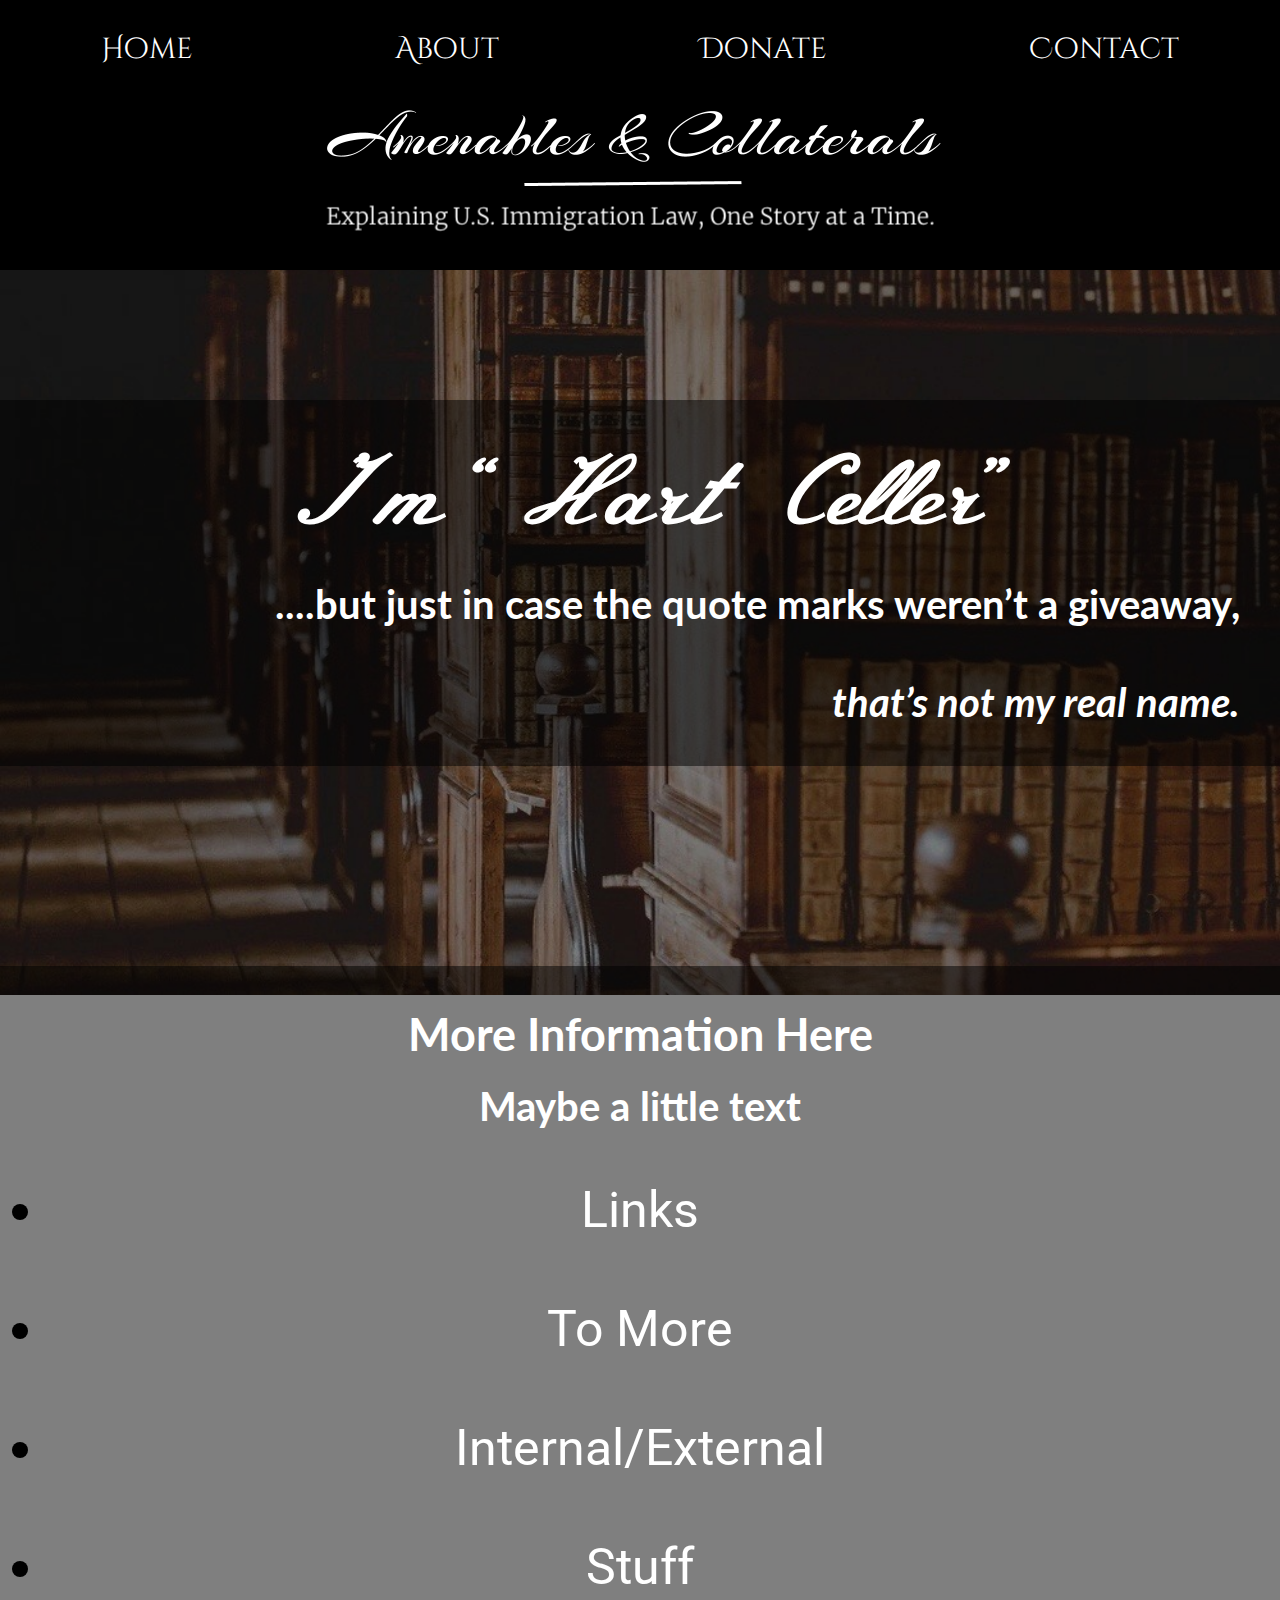
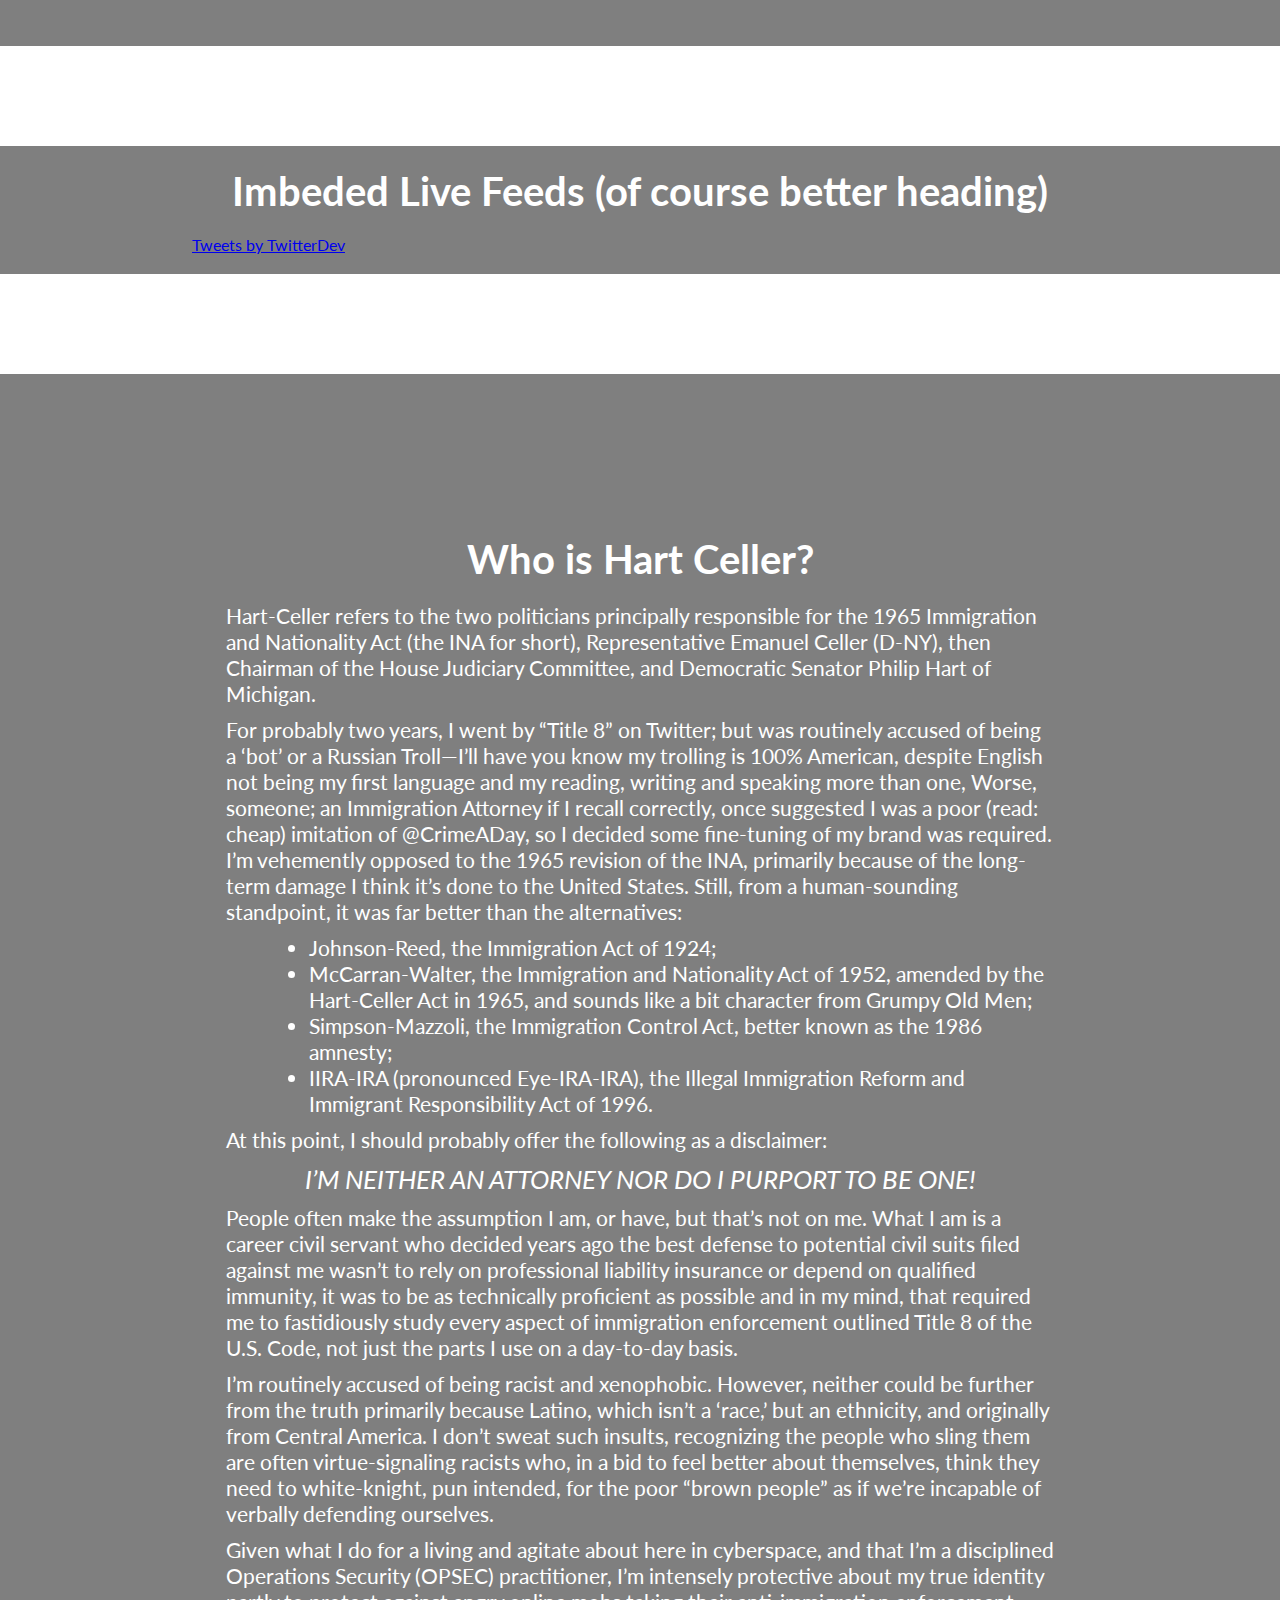
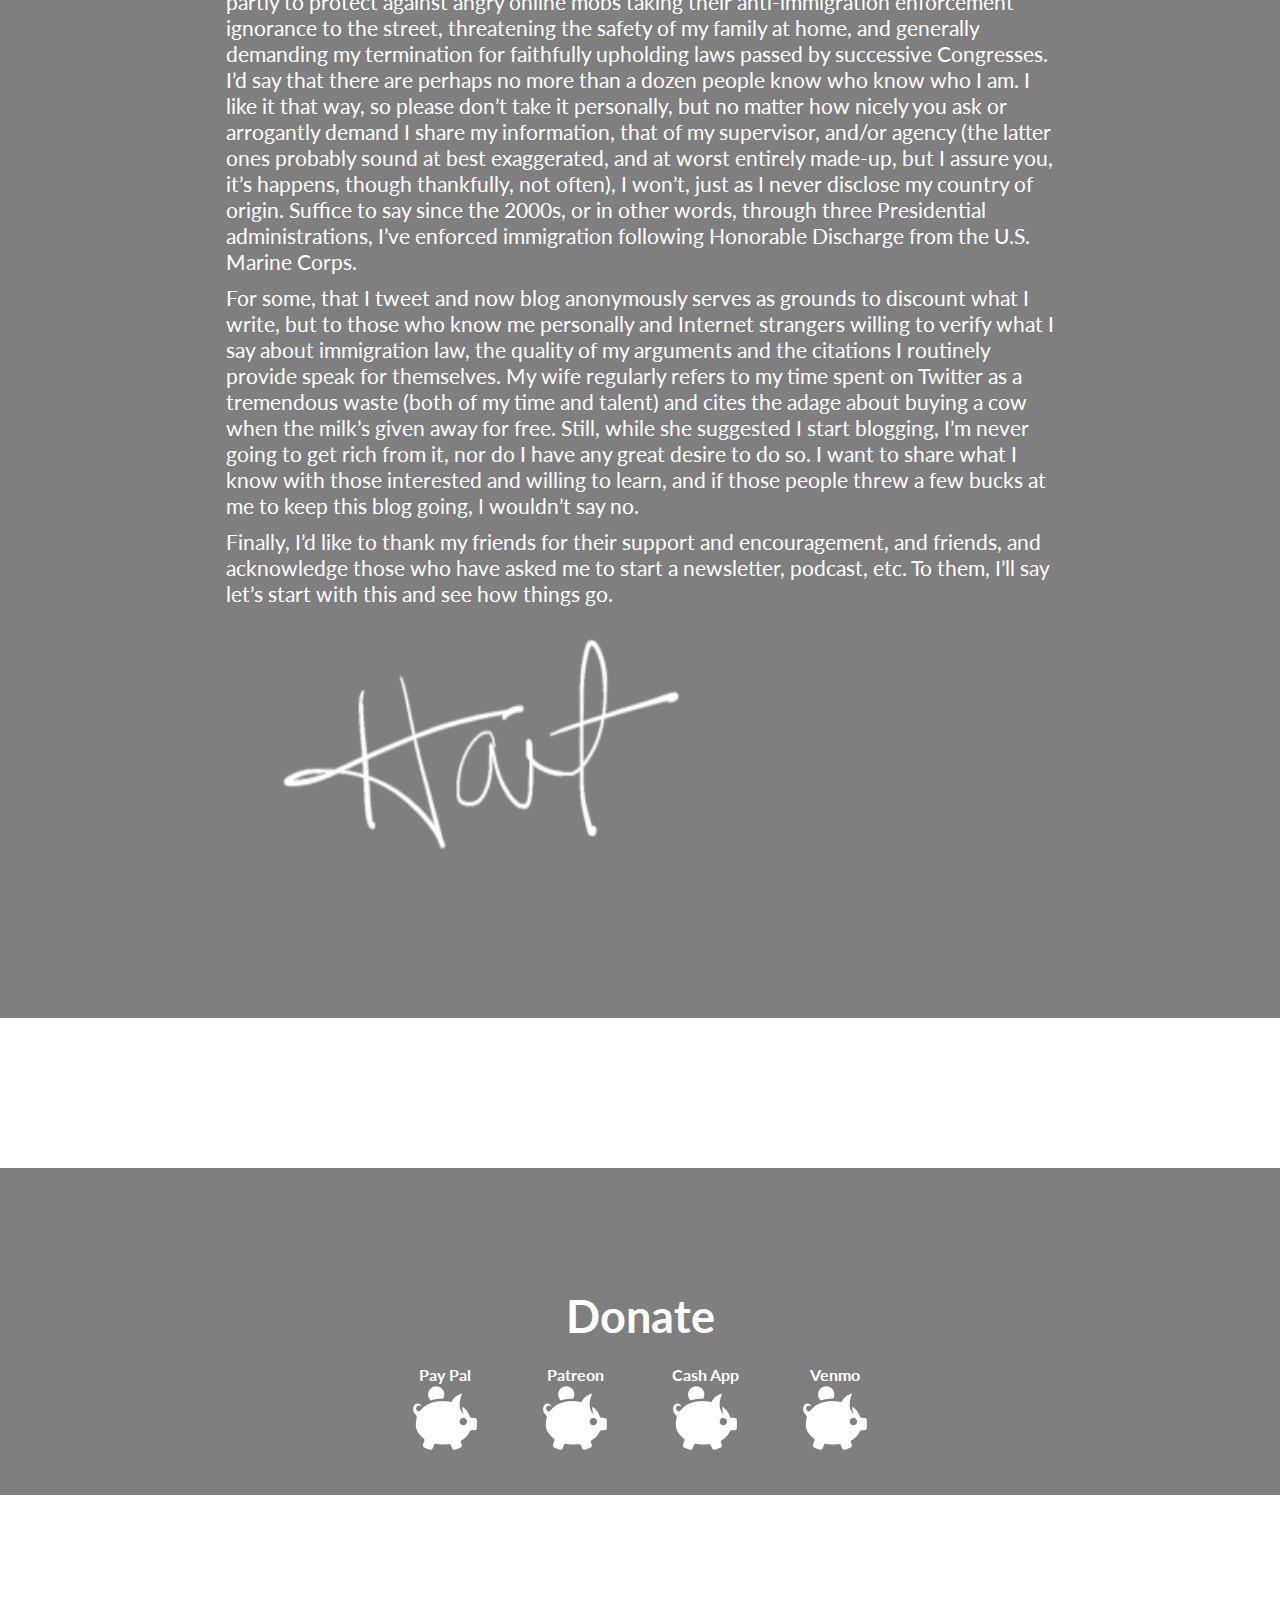
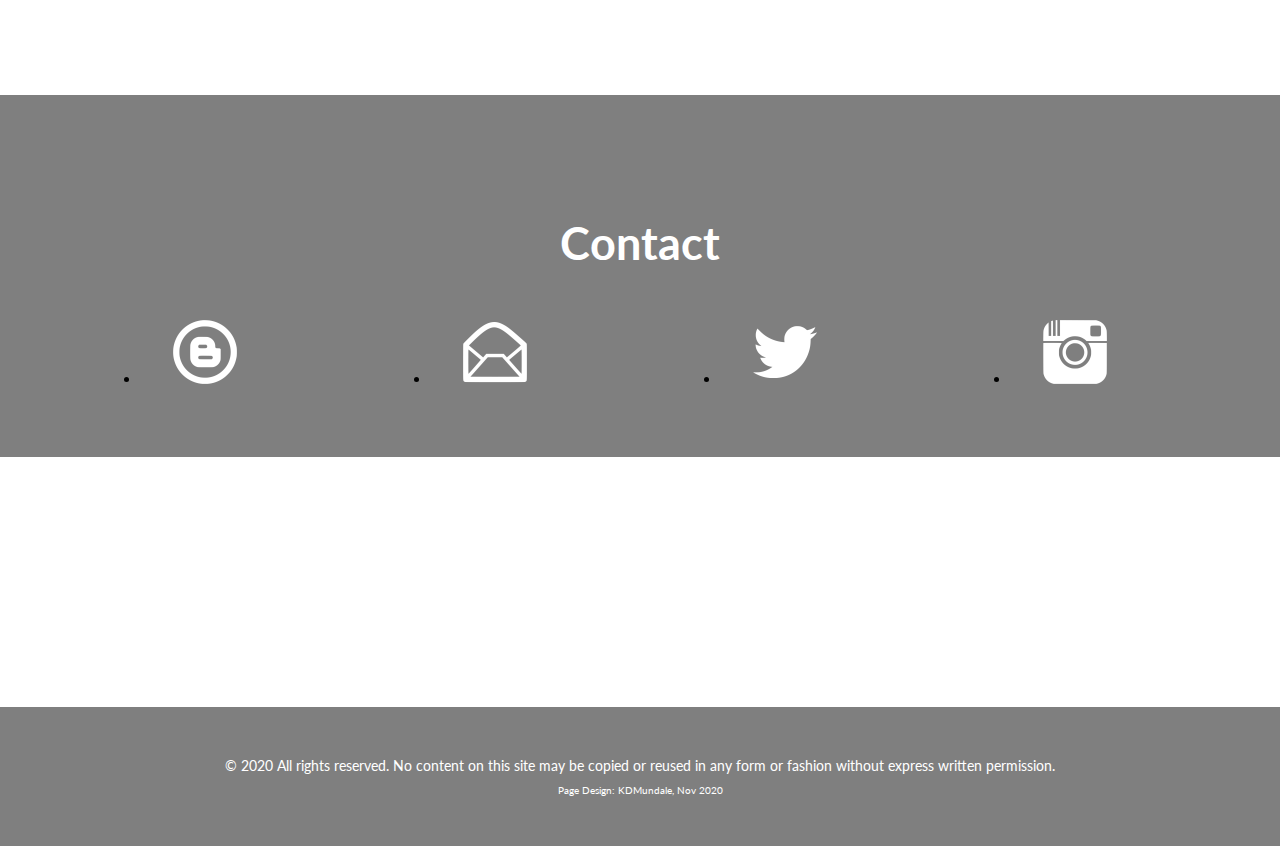
==== index.html @ f4c5e33f "initial commit" ====
<!DOCTYPE html>
<html lang="en" dir="ltr">
  <head>
    <meta charset="UTF-8">
    <meta name="viewport" content="width=device-width, initial-scale=1">
    <link rel="stylesheet" href="css/master.css">
    <link href="https://fonts.googleapis.com/css2?family=Meie+Script&display=swap&family=Cinzel+Decorative&display=swap&family=Cinzel+Decorative&display=swap&family=Lato&family=Roboto:wght@500&display=swap" rel="stylesheet">
    <title>Amenables & Collaterals</title>
  </head>
  <body>
    <header>
      <nav>
        <ul class="nav-links-ul">
          <li><a class="nav-links" href="#logo">Home</a></li>
          <li><a class="nav-links" href="#about">About</a></li>
          <li><a class="nav-links" href="#donate">Donate</a></li>
          <li><a class="nav-links" href="#contact">Contact</a></li>
        </ul>
      </nav>

      <img class="main-logo" id="logo" src="images/png/WhiteLogo.png" alt="">

    </header>

    <main id="home">

    <section  class="main-1">

      <h1 class="heart-h1">I’m “Hart Celler”</h1>
      <h2 class="heart-h2">....but just in case the quote marks weren’t a giveaway,<br><br>
        <span>that’s not my real name.</span></h2>

    </section>

    <section class="main-1">

      <h1>More Information Here</h1>
      <h2>Maybe a little text</h2>

        <ul class="more-links">

          <li class="more-links-li"><a class="more-links-link" href="#">Links</a></li>
          <li class="more-links-li"><a class="more-links-link" href="#">To More</a></li>
          <li class="more-links-li"><a class="more-links-link" href="#">Internal/External</a></li>
          <li class="more-links-li"><a class="more-links-link" href="#">Stuff</a></li>
        </ul>

    </section>

    <section class="feeds">

      <h2>Imbeded Live Feeds (of course better heading)</h2>

        <div class="twitter-container">
          <a class="twitter-timeline" data-height="500" href="https://twitter.com/TwitterDev?ref_src=twsrc%5Etfw">Tweets by TwitterDev</a>
          <script async src="https://platform.twitter.com/widgets.js" charset="utf-8"></script>
        </div>

    </section>

    <section id="about">

    <div class="text-container">
      <h2>Who is Hart Celler?</h2>

      <p>Hart-Celler refers to the two politicians principally responsible for the
      1965 Immigration and Nationality Act (the INA for short), Representative
      Emanuel Celler (D-NY), then Chairman of the House Judiciary Committee, and
      Democratic Senator Philip Hart of Michigan.</p>

      <p>For probably two years, I went by “Title 8” on Twitter; but was routinely
      accused of being a ‘bot’ or a Russian Troll—I’ll have you know my trolling
      is 100% American, despite English not being my first language and my reading,
      writing and speaking more than one, Worse, someone; an Immigration Attorney
      if I recall correctly, once suggested I was a poor (read: cheap) imitation
      of @CrimeADay, so I decided some fine-tuning of my brand was required.
      I’m vehemently opposed to the 1965 revision of the INA, primarily because
      of the long-term damage I think it’s done to the United States. Still,
      from a human-sounding standpoint, it was far better than the alternatives:</p>

      <ul class="in-text-ul">
        <li>Johnson-Reed, the Immigration Act of 1924;</li>
        <li>McCarran-Walter, the Immigration and Nationality Act of 1952, amended
          by the Hart-Celler Act in 1965, and sounds like a bit character from Grumpy Old Men;</li>
        <li>Simpson-Mazzoli, the Immigration Control Act, better known as the 1986 amnesty;</li>
        <li>IIRA-IRA (pronounced Eye-IRA-IRA), the Illegal Immigration Reform
          and Immigrant Responsibility Act of 1996.</li>
      </ul>

      <p>At this point, I should probably offer the following as a disclaimer:</p>

      <p class="oomph">I’m neither an attorney nor do I purport to be one!</p>
      <p>People often make the assumption I am, or have, but that’s not on me.
        What I am is a career civil servant who decided years ago the best defense
        to potential civil suits filed against me wasn’t to rely on professional
        liability insurance or depend on qualified immunity, it was to be as
        technically proficient as possible and in my mind, that required me to
        fastidiously study every aspect of immigration enforcement outlined Title 8
        of the U.S. Code, not just the parts I use on a day-to-day basis.</p>

      <p>I’m routinely accused of being racist and xenophobic. However, neither
        could be further from the truth primarily because Latino, which isn’t a
        ‘race,’ but an ethnicity, and originally from Central America. I don’t
        sweat such insults, recognizing the people who sling them are often
        virtue-signaling racists who, in a bid to feel better about themselves,
        think they need to white-knight, pun intended, for the poor “brown people”
        as if we’re incapable of verbally defending ourselves.</p>

      <p>Given what I do for a living and agitate about here in cyberspace, and
        that I’m a disciplined Operations Security (OPSEC) practitioner, I’m
        intensely protective about my true identity partly to protect against
        angry online mobs taking their anti-immigration enforcement ignorance to
        the street, threatening the safety of my family at home, and generally
        demanding my termination for faithfully upholding laws passed by successive
        Congresses. I’d say that there are perhaps no more than a dozen people
        know who know who I am. I like it that way, so please don’t take it personally,
        but no matter how nicely you ask or arrogantly demand I share my information,
        that of my supervisor, and/or agency (the latter ones probably sound at
        best exaggerated, and at worst entirely made-up, but I assure you, it’s
        happens, though thankfully, not often), I won’t, just as I never disclose
        my country of origin. Suffice to say since the 2000s, or in other words,
        through three Presidential administrations, I’ve enforced immigration
        following Honorable Discharge from the U.S. Marine Corps.</p>

      <p>For some, that I tweet and now blog anonymously serves as grounds to
        discount what I write, but to those who know me personally and Internet
        strangers willing to verify what I say about immigration law, the quality
        of my arguments and the citations I routinely provide speak for themselves.
        My wife regularly refers to my time spent on Twitter as a tremendous waste
        (both of my time and talent) and cites the adage about buying a cow when
        the milk’s given away for free. Still, while she suggested I start blogging,
        I’m never going to get rich from it, nor do I have any great desire to
        do so. I want to share what I know with those interested and willing to
        learn, and if those people threw a few bucks at me to keep this blog going,
        I wouldn’t say no.</p>

      <p>Finally, I’d like to thank my friends for their support and encouragement,
        and friends, and acknowledge those who have asked me to start a newsletter,
        podcast, etc. To them, I’ll say let’s start with this and see how things go.</p>

        <img id="hart-sign" src="images/png/Hart-transparent-300x156.png" alt="">
      </div>
    </section>

    <section id="donate" class="main-1">

      <h1 class="extra-margin">Donate</h1>

      <table>
        <tbody>
          <tr>
            <th>Pay Pal</th>
            <th>Patreon</th>
            <th>Cash App</th>
            <th>Venmo</th>
          </tr>
          <tr>
            <td><a href="#"><img class="contact-link" src="images/png/moneybox-128.png" alt=""></a></td>
            <td><a href="#"><img class="contact-link" src="images/png/moneybox-128.png" alt=""></a></td>
            <td><a href="#"><img class="contact-link" src="images/png/moneybox-128.png" alt=""></a></td>
            <td><a href="#"><img class="contact-link" src="images/png/moneybox-128.png" alt=""></a></td>
          </tr>
        </tbody>
      </table>

    </section>

    <section id="contact" class="main-1">

      <h1 class="extra-margin">Contact</h1>



      <ul class="contact-links">
        <li class="contact-li"><a href="#"><img class="contact-link" src="images/png/blogger-5-128.png" alt=""></a></li>
        <li class="contact-li"><a href="#"><img class="contact-link" src="images/png/email-128.png" alt=""></a></li>
        <li class="contact-li"><a href="#"><img class="contact-link" src="images/png/twitter-128.png" alt=""></a></li>
        <li class="contact-li"><a href="#"><img class="contact-link" src="images/png/instagram-128.png" alt=""></a></li>
      </ul>

    </section>

    </main>

    <footer>


      <p class="footer-1">© 2020 All rights reserved. No content on this site may be copied or
        reused in any form or fashion without express written permission.</p>
      <p class="footer-2">Page Design: KDMundale, Nov 2020</p>



    </footer>

  </body>
</html>
---- css/master.css ----
html {
  box-sizing: border-box;
}


*, *::before, *::after {
  box-sizing: inherit;
  margin: 0;
  padding: 0;
}

body {
  background-image: url("../images/bookshelf.JPG");
  font-family: 'Lato';
  height: 1000px;

  /* Create the parallax scrolling effect */
  background-attachment: fixed;
  background-position: center;
  background-repeat: no-repeat;
  background-size: cover;
}

header {
  height: 270px;
  display: flex;
  flex-direction: column;
  align-items: center;
  justify-content: center;
  background-color: black;
}

#logo{
  width:100%;
  object-fit: scale-down;
  padding-top: 80px;
}

nav{
  display: block;
  width:100vw;
  position: fixed;
  top: 10px;
  left:0px;
  height:70px;
  z-index: 1;
  background-color: black;
}

.nav-links-ul{
  margin-top: 20px;
  list-style-type: none;
  display: flex;
  flex-direction: row;
  align-items: center;
  justify-content: space-around;
}

.nav-links {
  font-family: 'Cinzel Decorative';
  font-size: calc(10px + 25 * ((100vw - 300px)/1300));
  color: white;
  text-decoration: none;
  padding: 15px;
}

.nav-links:hover {
  box-shadow: 0px 0px 7px 3px  #cccc;
}

main {
  display: flex;
  flex-direction: column;
  width: 100%;
  padding-top: 20px;
  margin: 10px auto;
}

.heart-h1 {
  font-size: calc(30px + 85 * ((100vw - 300px)/1300));
  font-family: 'Meie Script';
  margin: 20px auto;
}

h1 {
  font-family: 'Lato';
  font-size: calc(15px + 40 * ((100vw - 300px)/1300));
  text-align: center;
  margin: 20px;
  color: white;
}

.heart-h2 {
  font-family: 'Lato';
  font-size: calc(10px + 40 * ((100vw - 300px)/1300));
  text-align: right;
}

h2 {
  font-family: 'Lato';
  font-size: calc(10px + 40 * ((100vw - 300px)/1300));
  text-align: center;
  margin: 20px;
  color: white;
}

.more-links {
  display: flex;
  font-size: calc(20px + 40 * ((100vw - 300px)/1300));
  flex-direction: column;
  font-family: 'Roboto';
  text-align: center;
}

.more-links-li {
  margin: 30px;
}

.more-links-link {
  padding: 15px;
  margin: 10px;
  color: white;
  text-decoration: none;
}

.main-1 {
  background-color: rgba(0, 0, 0, 0.5);
  width: 100%;
  margin: 100px auto;
  padding: 20px;
}

span {
  font-style: italic;
}

.more-links-link:hover {
  background-color: rgba(0, 0, 0, 0.5);
  box-shadow: 0px 0px 7px 3px  #cccc;
}

.feeds {
  background-color: rgba(0, 0, 0, 0.5);
}

.twitter-container {
  width: 70%;
  margin: 20px auto;
}

p {
  margin: 10px 0 10px 0;
  font-family: 'Lato';
  font-size: calc(10px + 15 * ((100vw - 300px)/1300));
  color: white;
}

.oomph {
  margin: 10px 0 10px 0;
  font-family: 'Lato';
  font-size: calc(15px + 15 * ((100vw - 300px)/1300));
  color: white;
  font-style: italic;
  text-transform: uppercase;
  text-align: center;
}

#about {
  width: 100%;
  margin: 100px 0 50px 0;
  background-color: rgba(0, 0, 0, 0.5);
  padding: 20px 20px 20px 20px;
}

.text-container {
  width: 70%;
  padding: 20px;
  margin: 100px auto;
}

.in-text-ul {
  font-size: calc(10px + 15 * ((100vw - 300px)/1300));
  margin-left: 10%;
  text-align: left;
  font-family: 'Lato';
  display: flex;
  flex-direction: column;
  align-items: flex-start;
  list-style-type: disc;
  color: white;
}

#hart-sign {
  width:60%;
}

table{
  text-align: center;
  color: white;
  margin: 20px auto;
}

.contact-links {
  margin: 40px;
  display: flex;
  flex-direction: row;
  flex-wrap: wrap;
  align-items: center;
  justify-content: space-around;
}

.contact-li {
  text-align: center;
  margin: 10px;
}

.contact-link {
  width: 50%;
}

.contact-li:hover {
  background-color: rgba(150, 150, 150, .9);
  color: black;
}

.extra-margin {
  margin-top: 100px;
}

.footer-1 {
  color: white;
  text-align: center;
  font-size: 14px;
}

footer {
  background-color: rgba(0, 0, 0, 0.5);
  padding: 40px;
  margin-top: 150px;
}

.footer-2 {
  color: white;
  text-align: center;
  font-size: 10px;
}
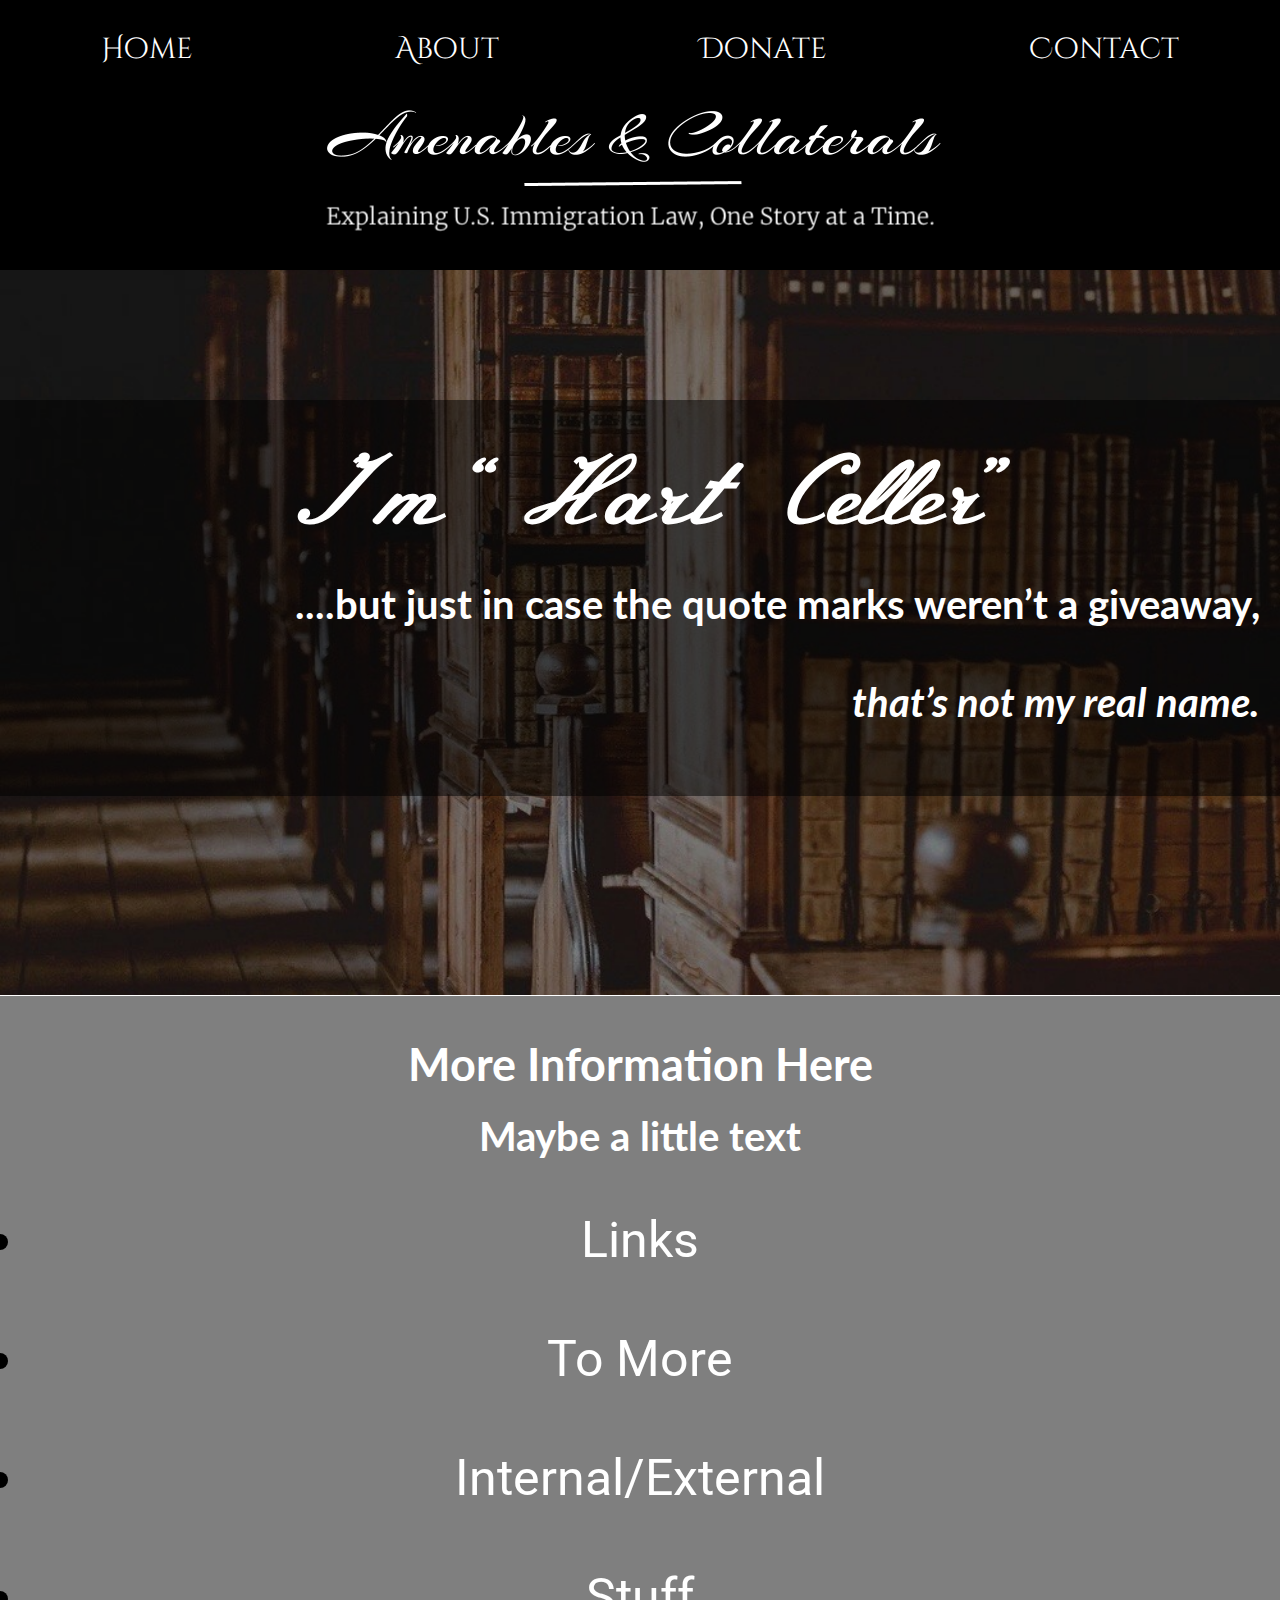
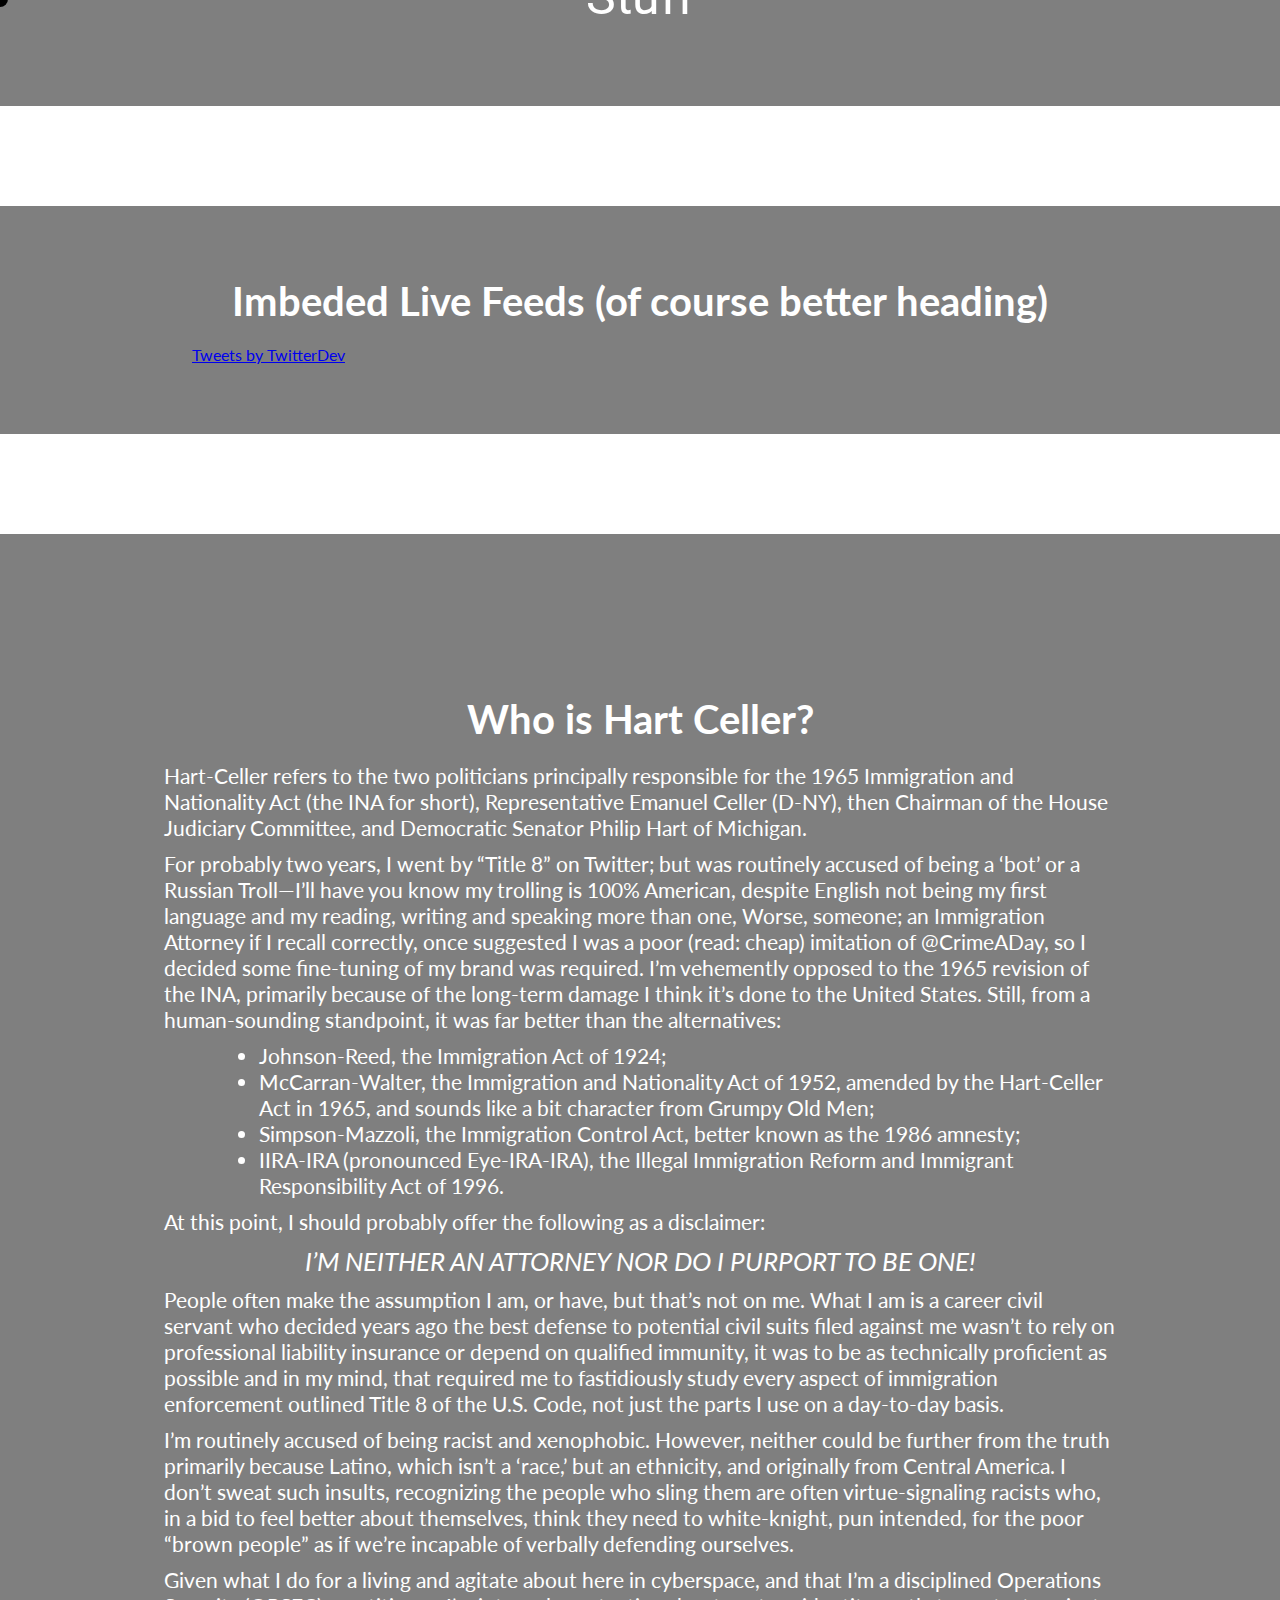
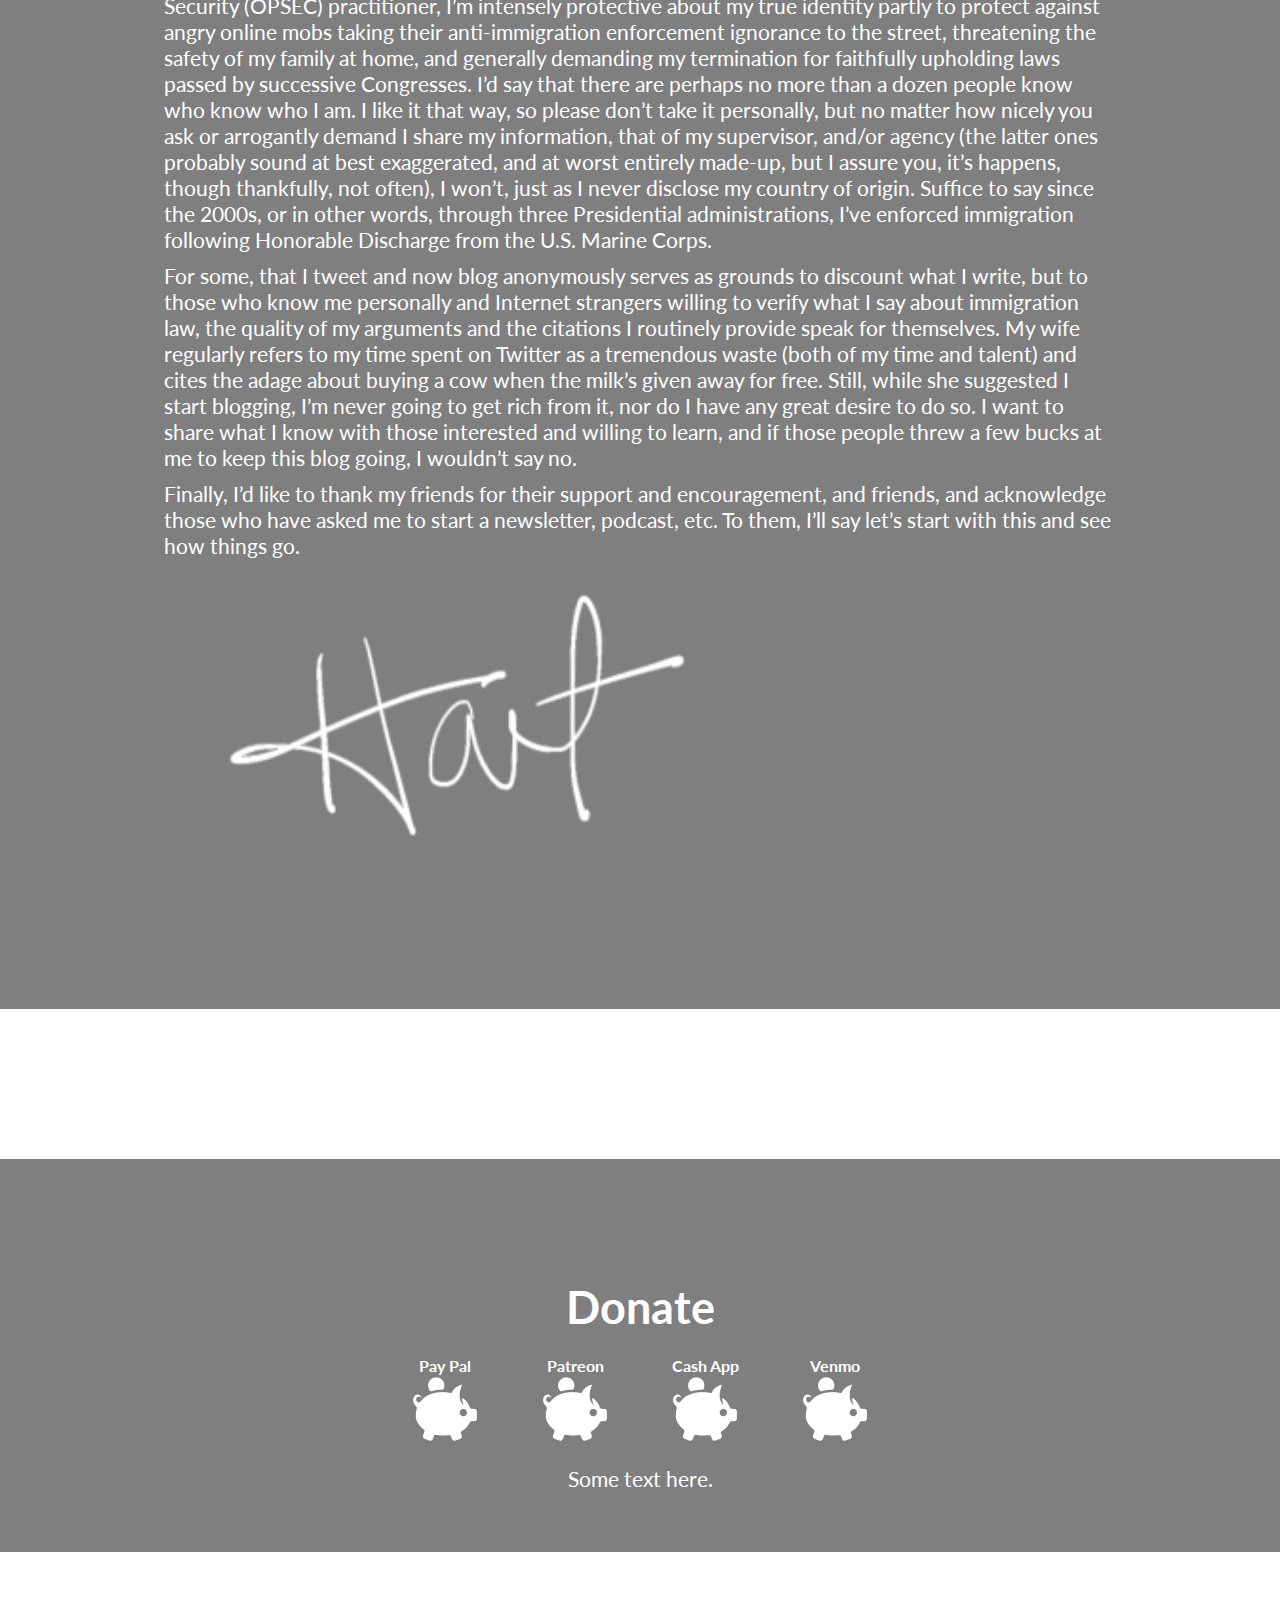
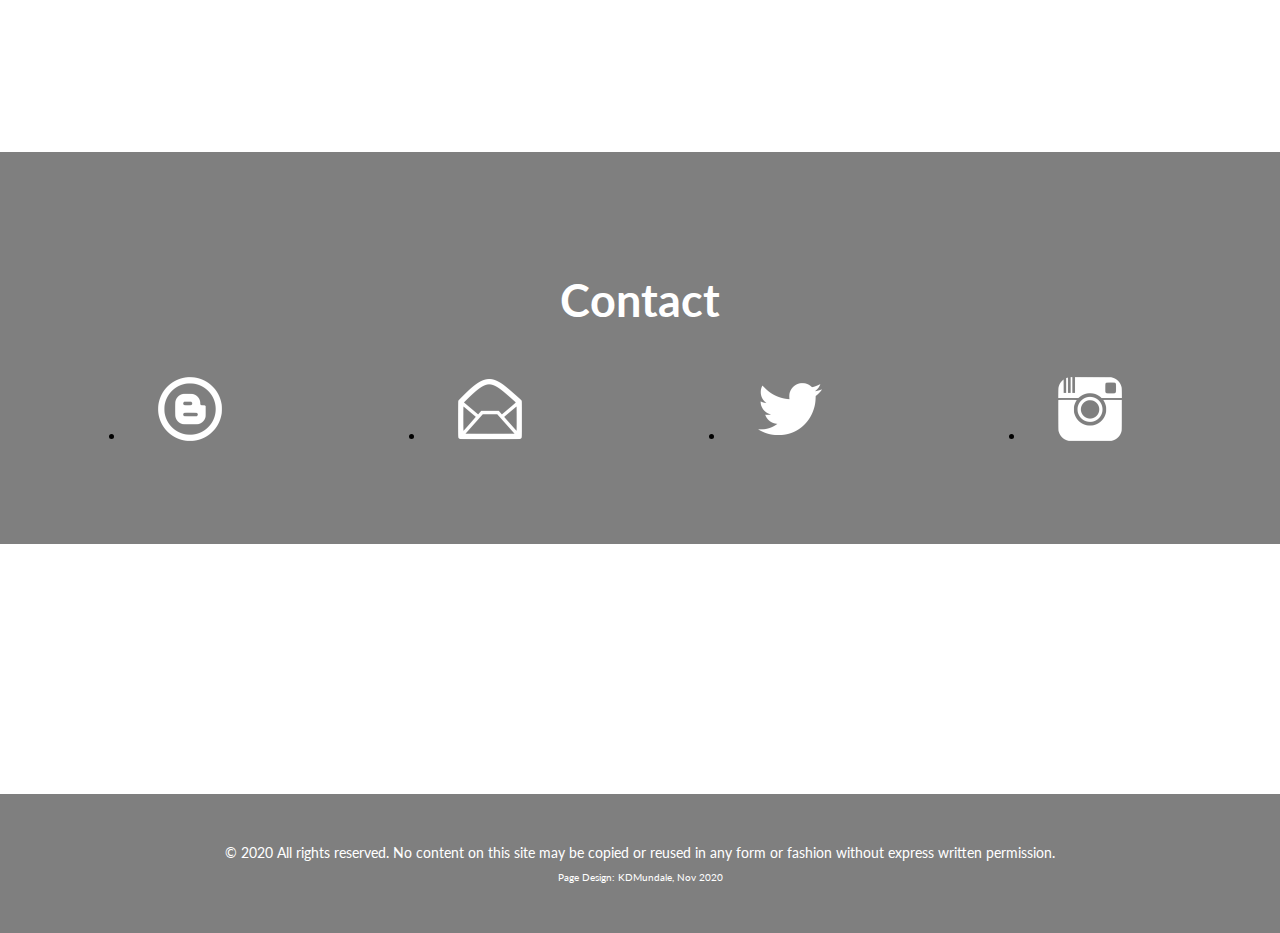
==== commit 7ef30f26: "slight css changes" ====
--- a/index.html
+++ b/index.html
@@ -162,6 +162,7 @@
           </tr>
         </tbody>
       </table>
+      <p>Some text here.</p>
 
     </section>
 
--- a/css/master.css
+++ b/css/master.css
@@ -127,7 +127,7 @@
   background-color: rgba(0, 0, 0, 0.5);
   width: 100%;
   margin: 100px auto;
-  padding: 20px;
+  padding: 20px 0px 50px 0px;
 }
 
 span {
@@ -140,6 +140,7 @@
 }
 
 .feeds {
+  padding: 50px 0 50px 0;
   background-color: rgba(0, 0, 0, 0.5);
 }
 
@@ -173,7 +174,7 @@
 }
 
 .text-container {
-  width: 70%;
+  width: 80%;
   padding: 20px;
   margin: 100px auto;
 }
@@ -200,6 +201,10 @@
   margin: 20px auto;
 }
 
+#donate {
+  text-align: center;
+}
+
 .contact-links {
   margin: 40px;
   display: flex;
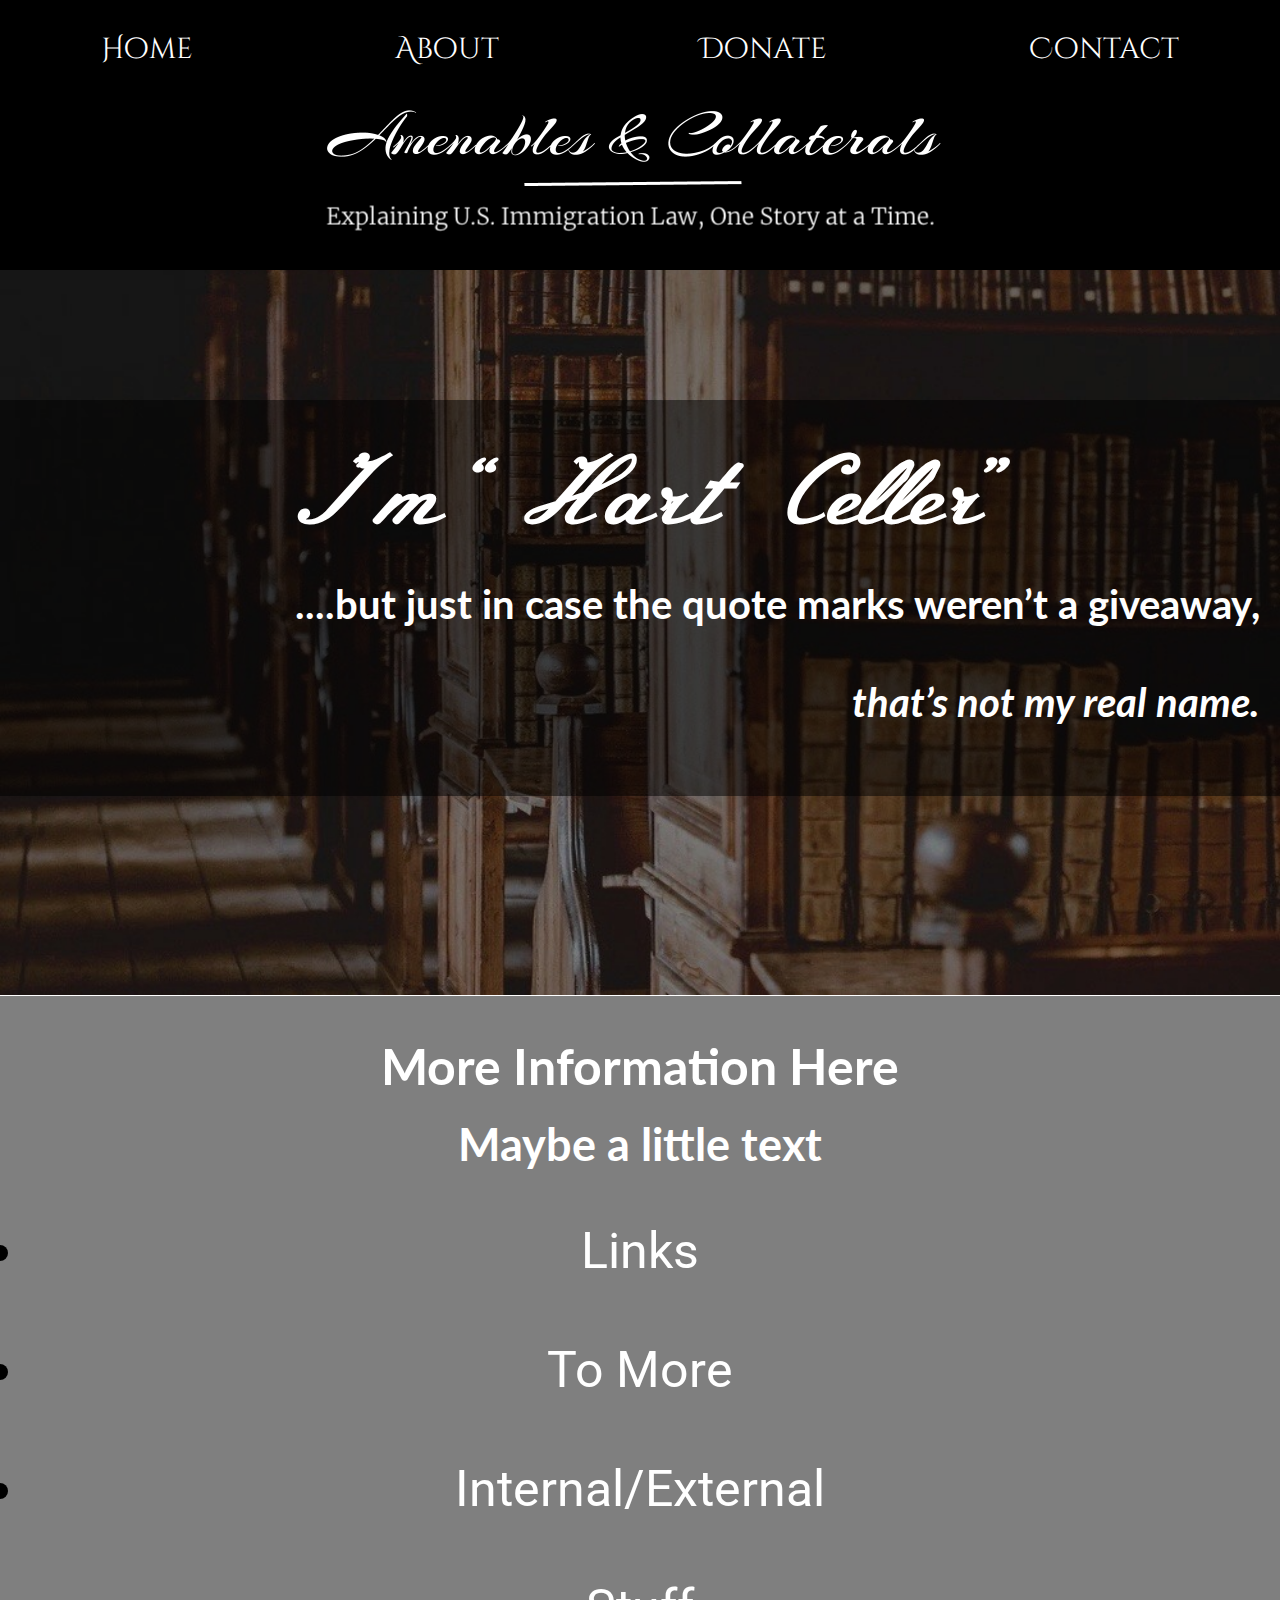
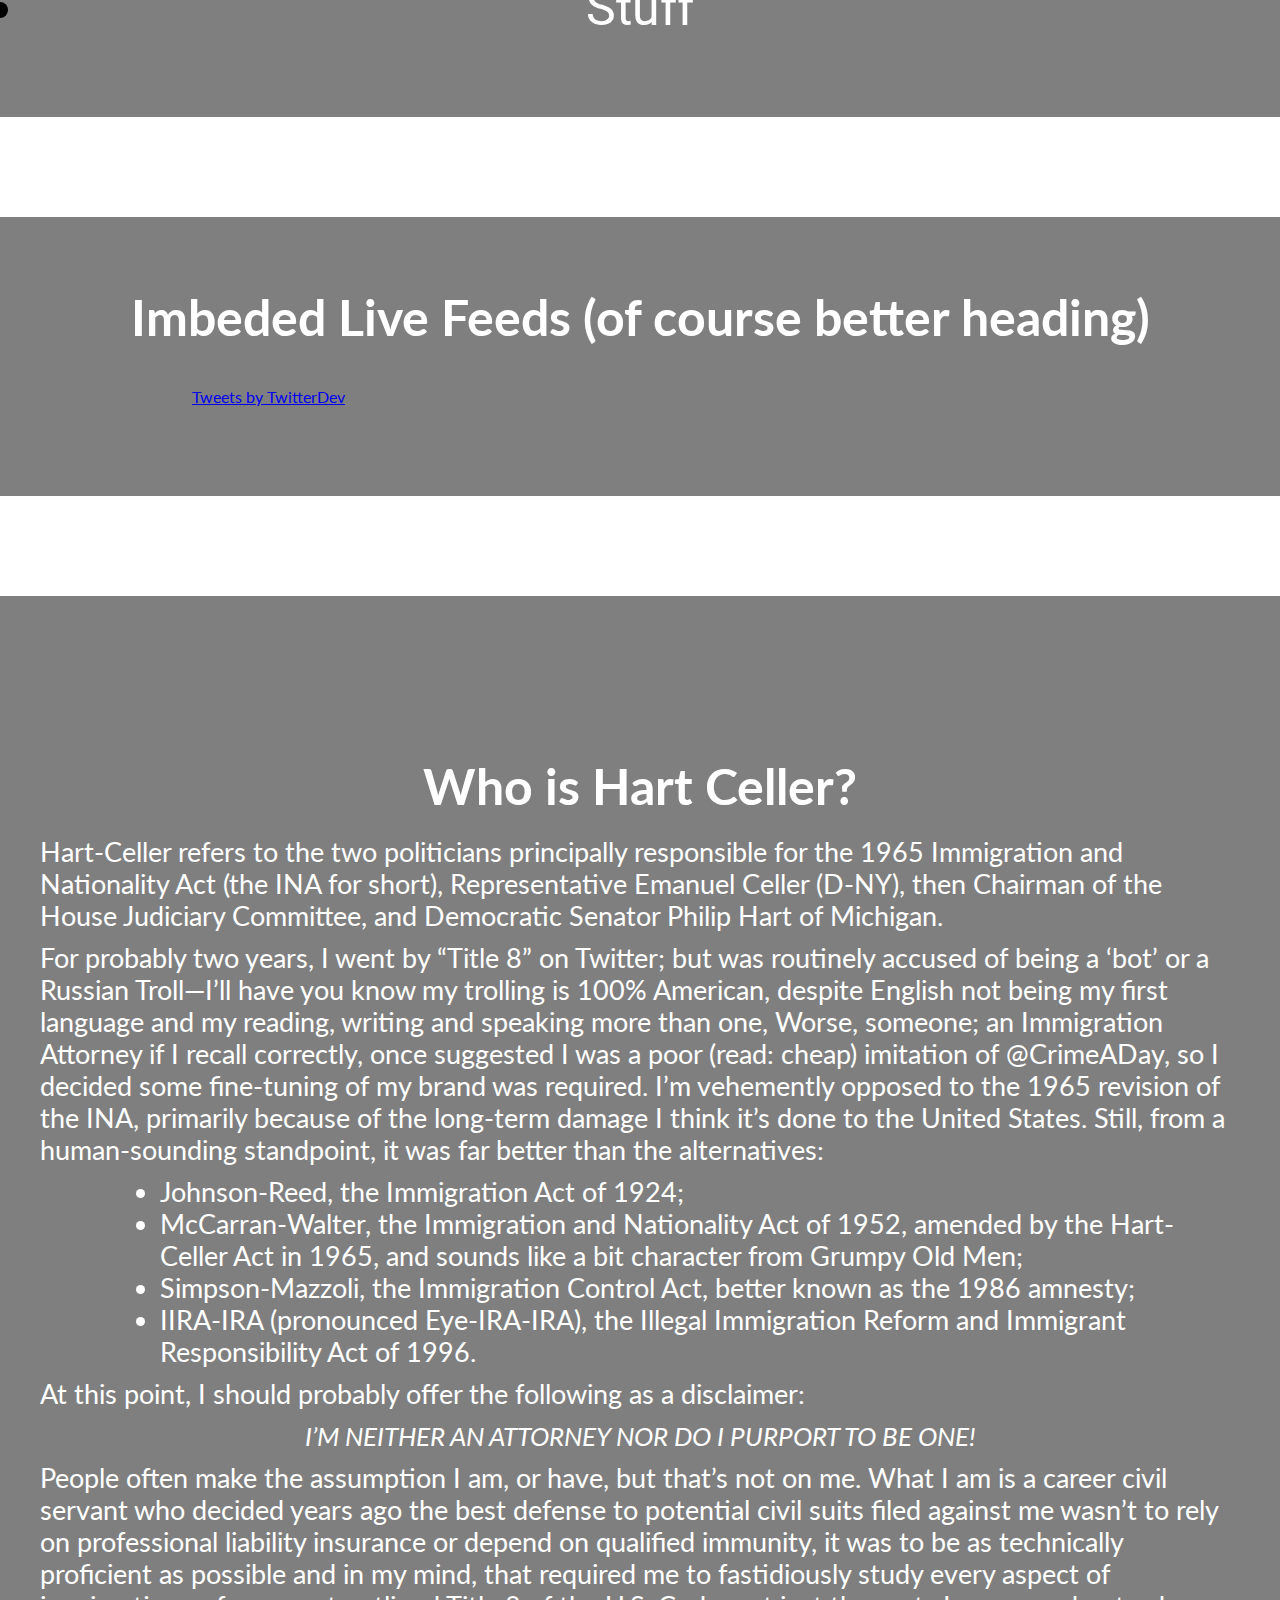
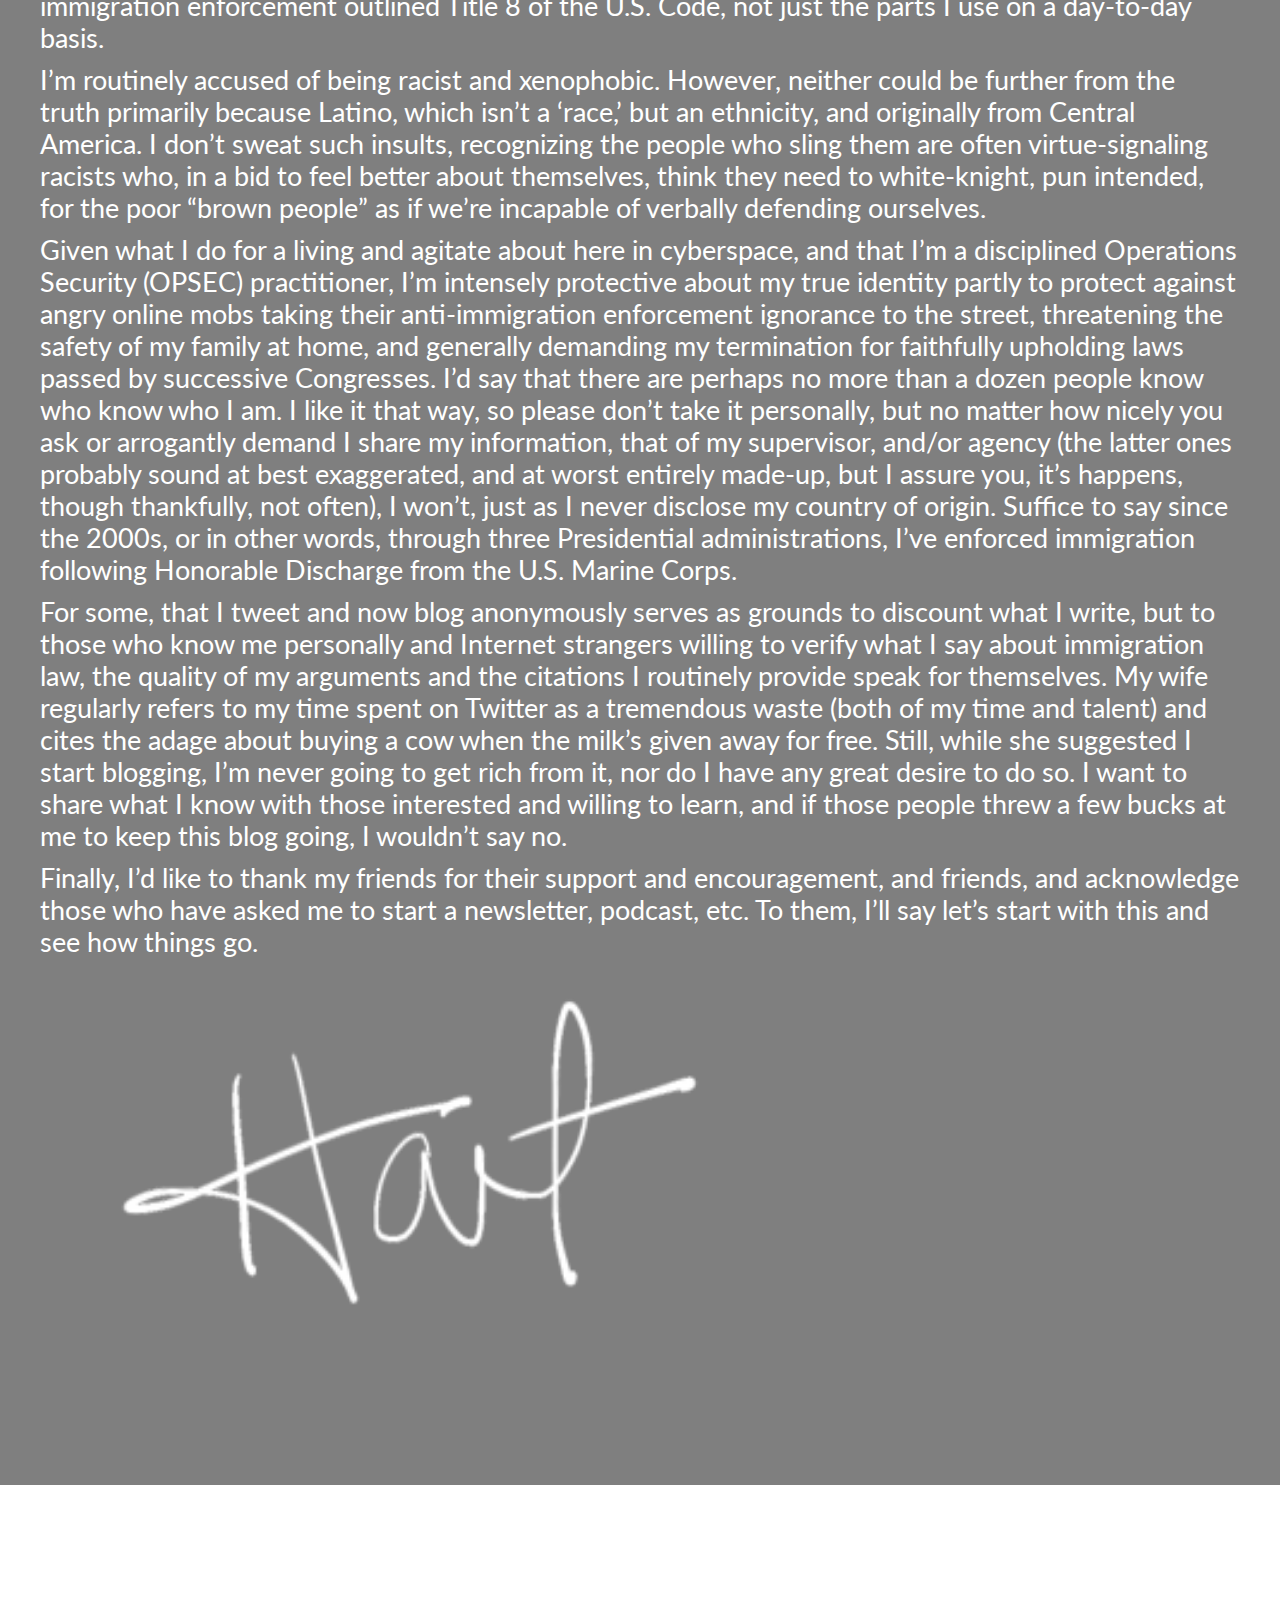
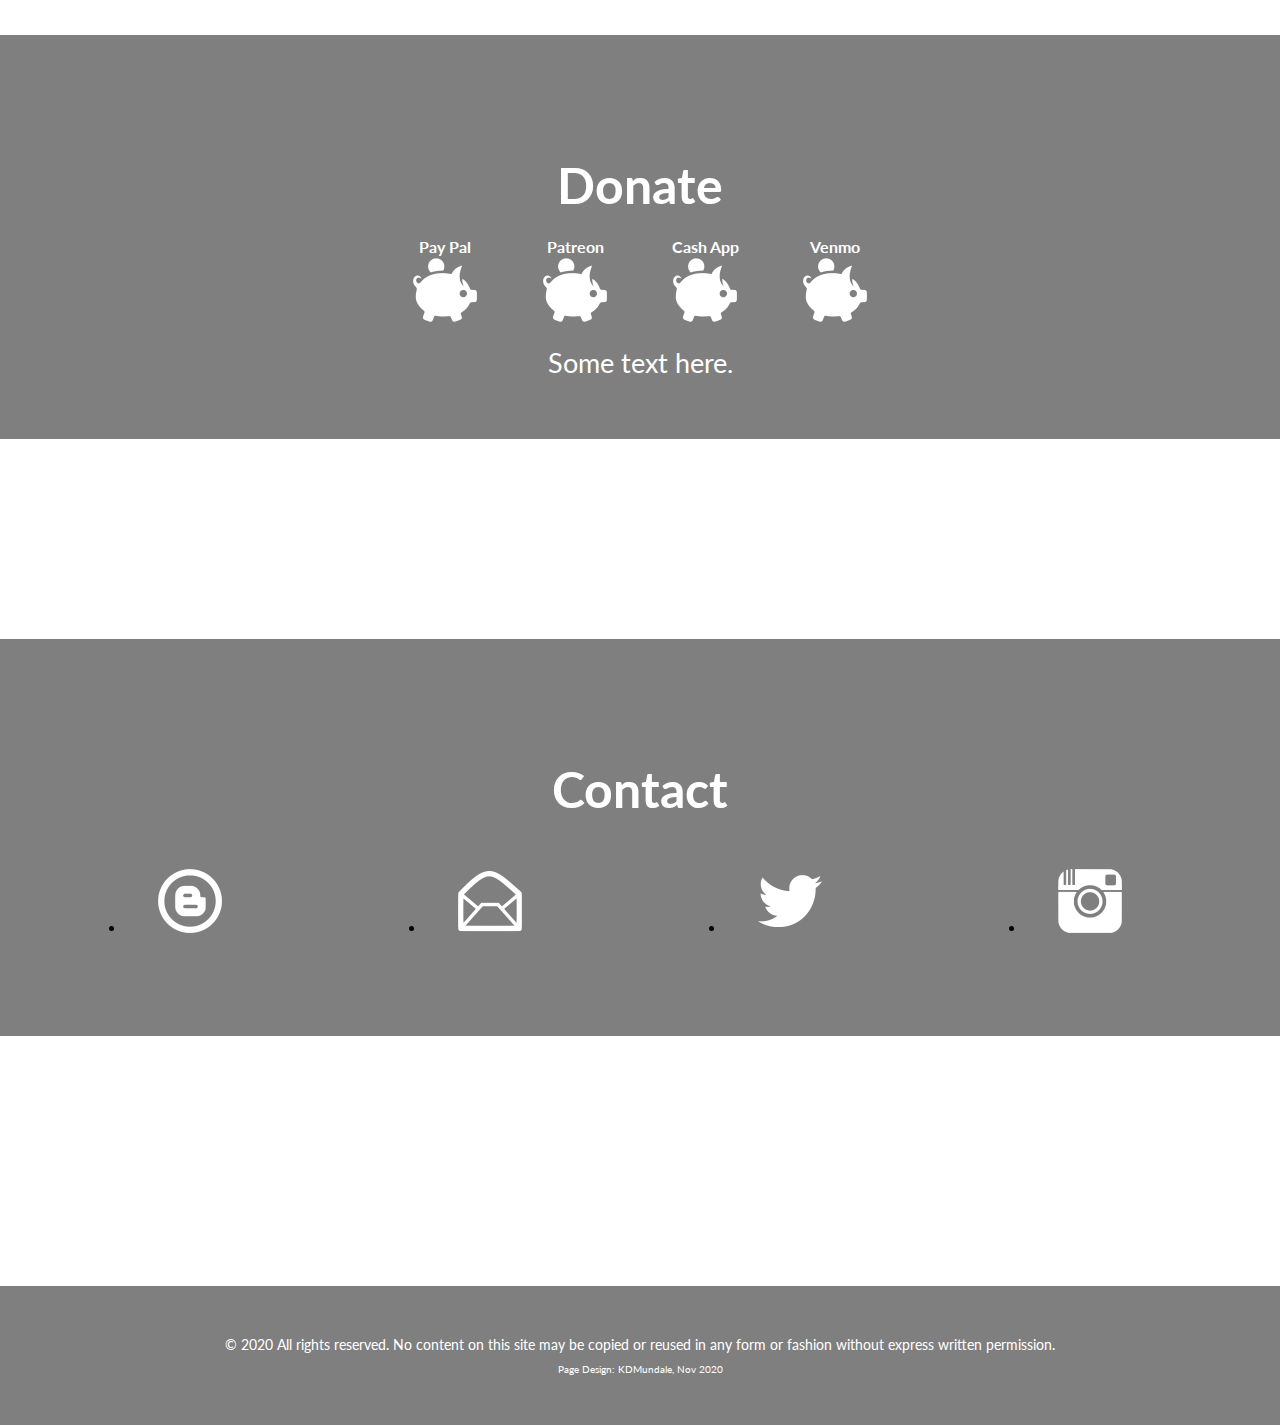
==== commit 39a9a2de: "changed h2 to h2" ====
--- a/index.html
+++ b/index.html
@@ -49,7 +49,7 @@
 
     <section class="feeds">
 
-      <h2>Imbeded Live Feeds (of course better heading)</h2>
+      <h1>Imbeded Live Feeds (of course better heading)</h1>
 
         <div class="twitter-container">
           <a class="twitter-timeline" data-height="500" href="https://twitter.com/TwitterDev?ref_src=twsrc%5Etfw">Tweets by TwitterDev</a>
@@ -61,7 +61,7 @@
     <section id="about">
 
     <div class="text-container">
-      <h2>Who is Hart Celler?</h2>
+      <h1>Who is Hart Celler?</h1>
 
       <p>Hart-Celler refers to the two politicians principally responsible for the
       1965 Immigration and Nationality Act (the INA for short), Representative
--- a/css/master.css
+++ b/css/master.css
@@ -84,7 +84,7 @@
 
 h1 {
   font-family: 'Lato';
-  font-size: calc(15px + 40 * ((100vw - 300px)/1300));
+  font-size: calc(20px + 40 * ((100vw - 300px)/1300));
   text-align: center;
   margin: 20px;
   color: white;
@@ -98,7 +98,7 @@
 
 h2 {
   font-family: 'Lato';
-  font-size: calc(10px + 40 * ((100vw - 300px)/1300));
+  font-size: calc(15px + 40 * ((100vw - 300px)/1300));
   text-align: center;
   margin: 20px;
   color: white;
@@ -123,6 +123,11 @@
   text-decoration: none;
 }
 
+.twitter-container{
+  margin: 20px auto;
+  padding: 20px 0 20px 0;
+}
+
 .main-1 {
   background-color: rgba(0, 0, 0, 0.5);
   width: 100%;
@@ -152,7 +157,7 @@
 p {
   margin: 10px 0 10px 0;
   font-family: 'Lato';
-  font-size: calc(10px + 15 * ((100vw - 300px)/1300));
+  font-size: calc(13px + 18 * ((100vw - 300px)/1300));
   color: white;
 }
 
@@ -174,13 +179,13 @@
 }
 
 .text-container {
-  width: 80%;
+  width: 100%;
   padding: 20px;
   margin: 100px auto;
 }
 
 .in-text-ul {
-  font-size: calc(10px + 15 * ((100vw - 300px)/1300));
+  font-size: calc(13px + 18 * ((100vw - 300px)/1300));
   margin-left: 10%;
   text-align: left;
   font-family: 'Lato';
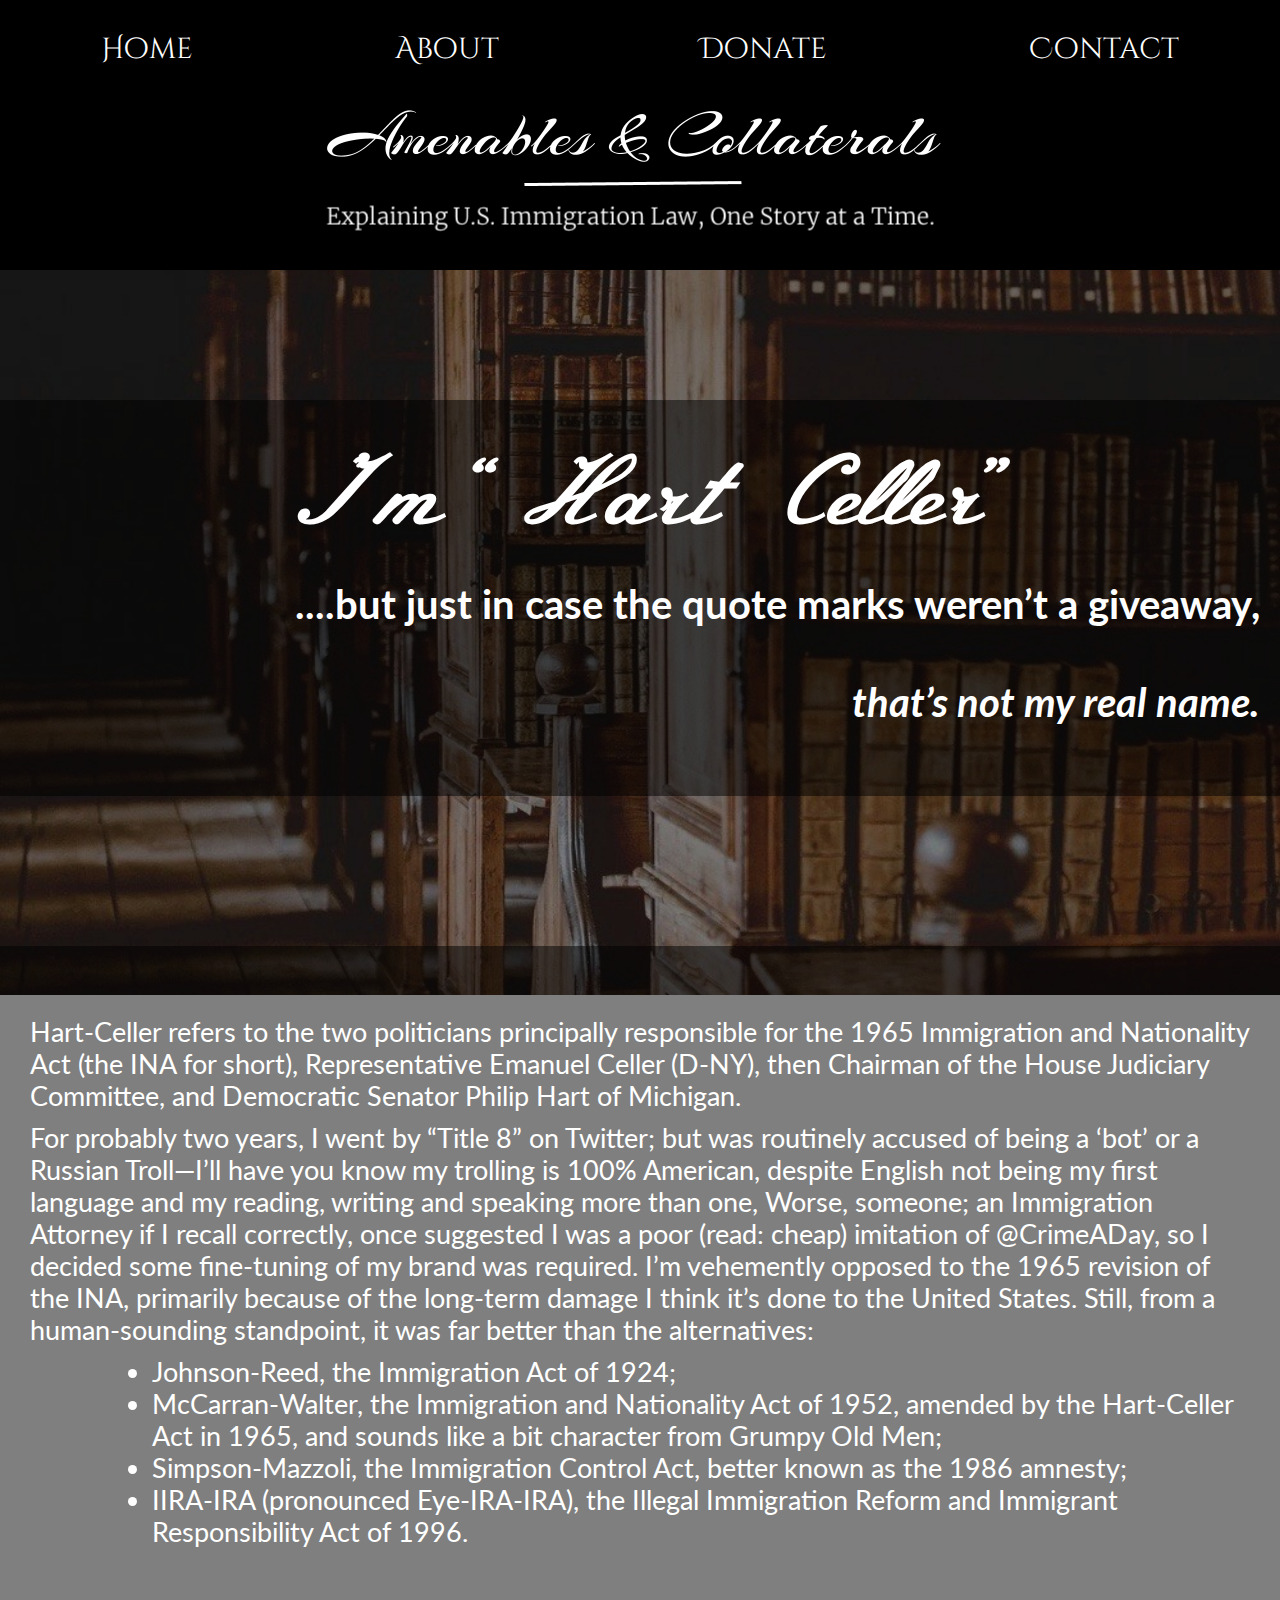
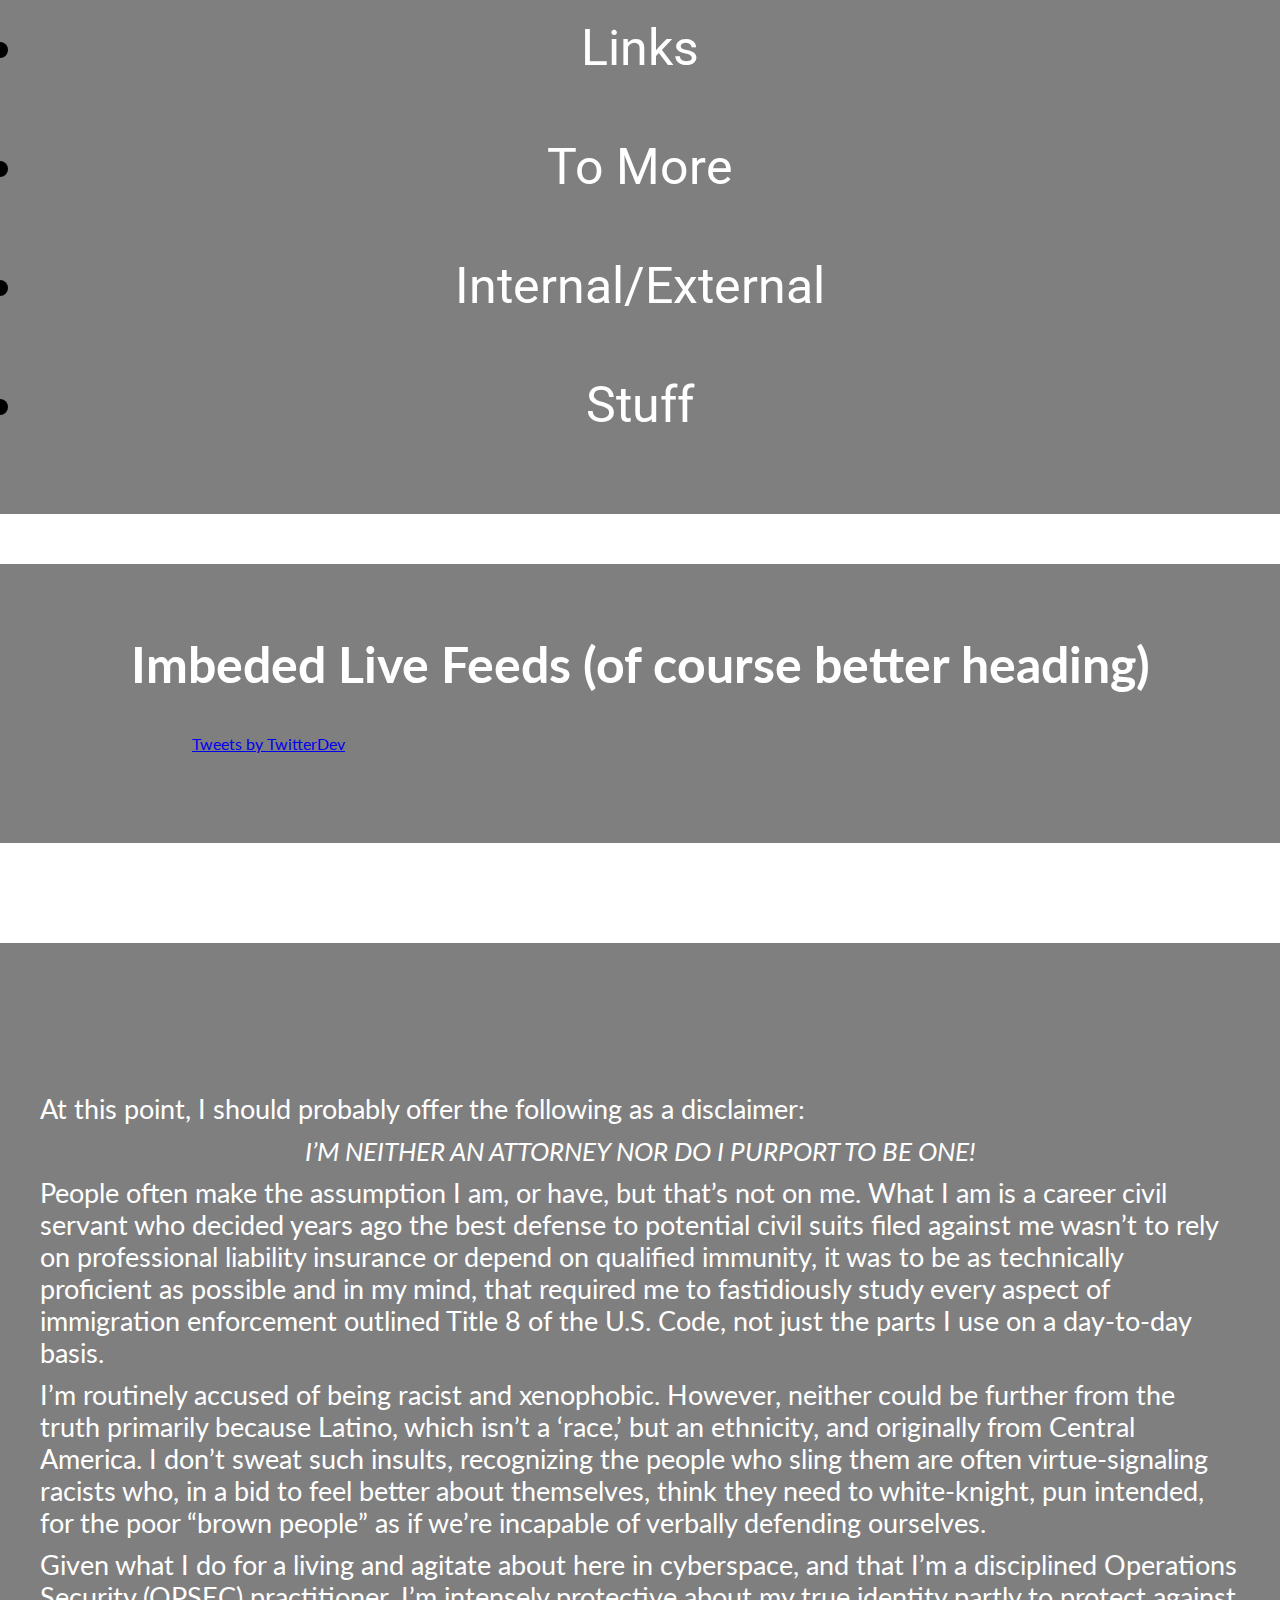
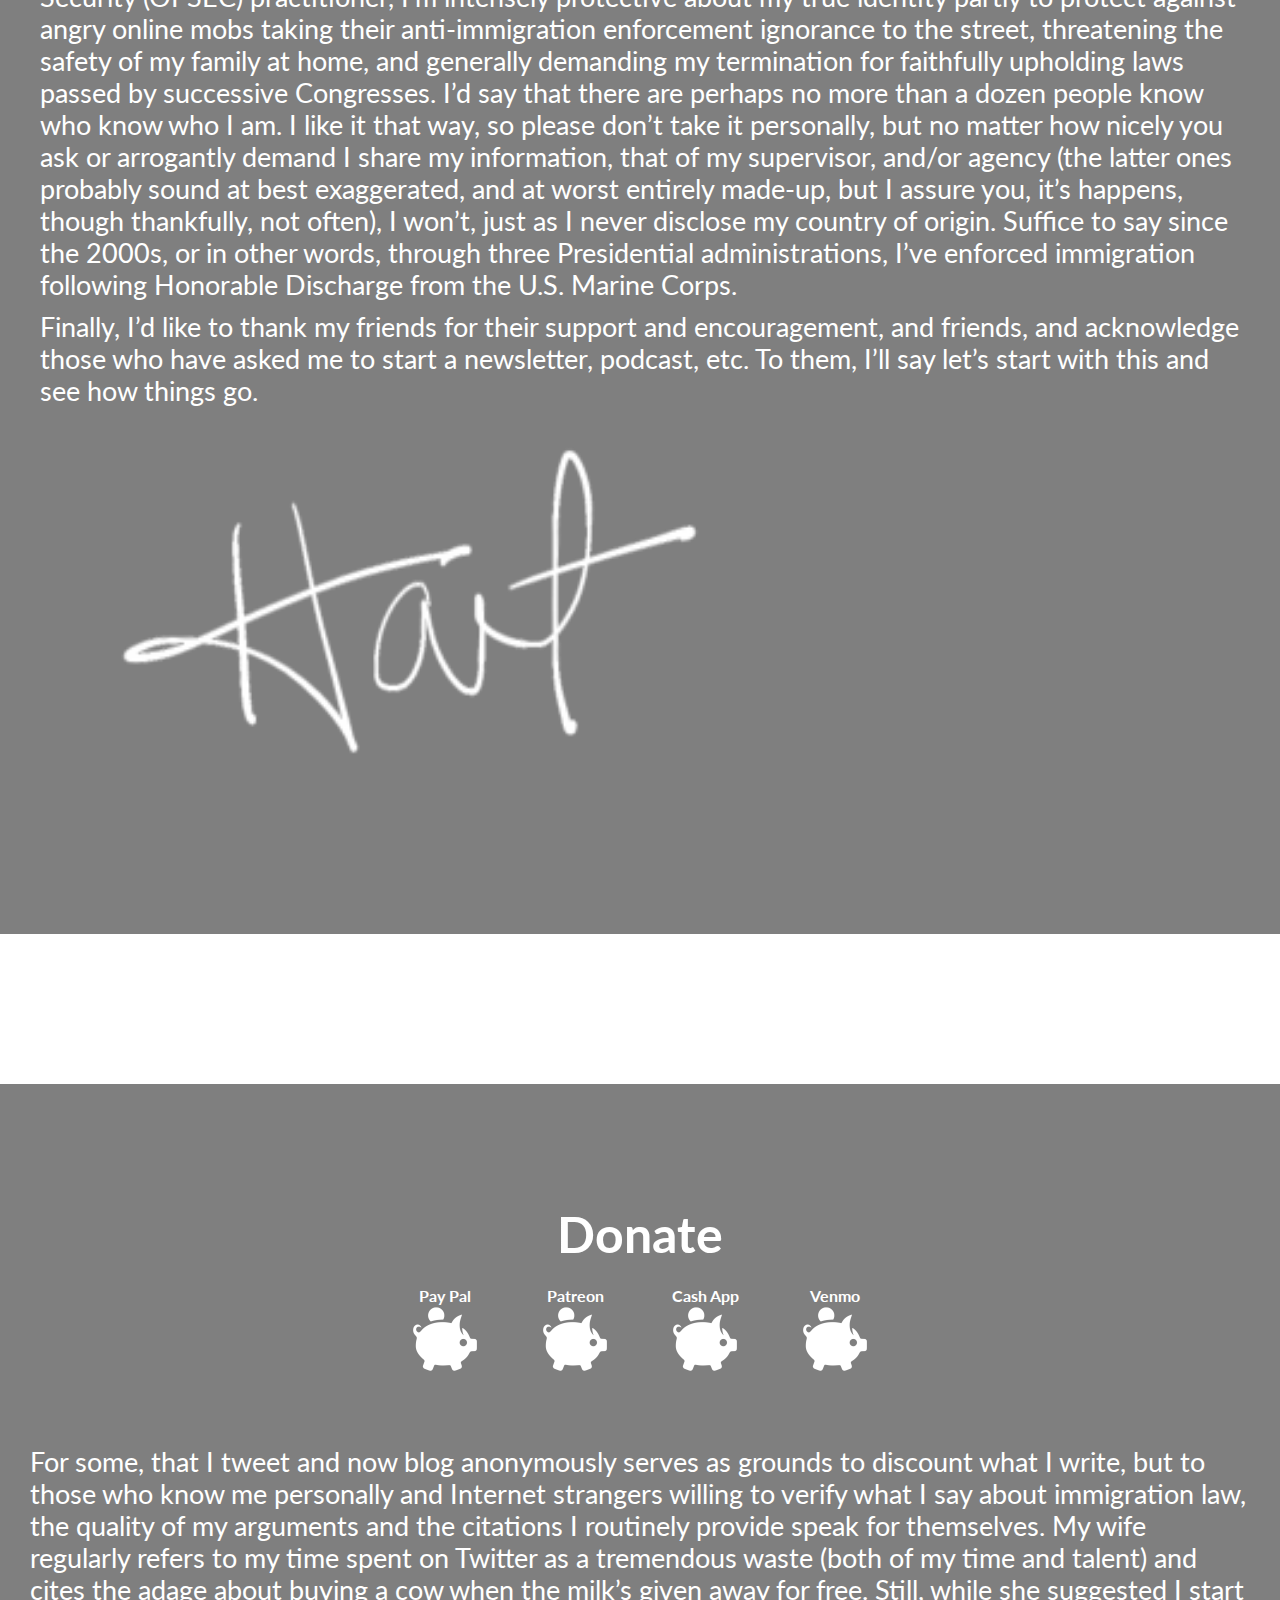
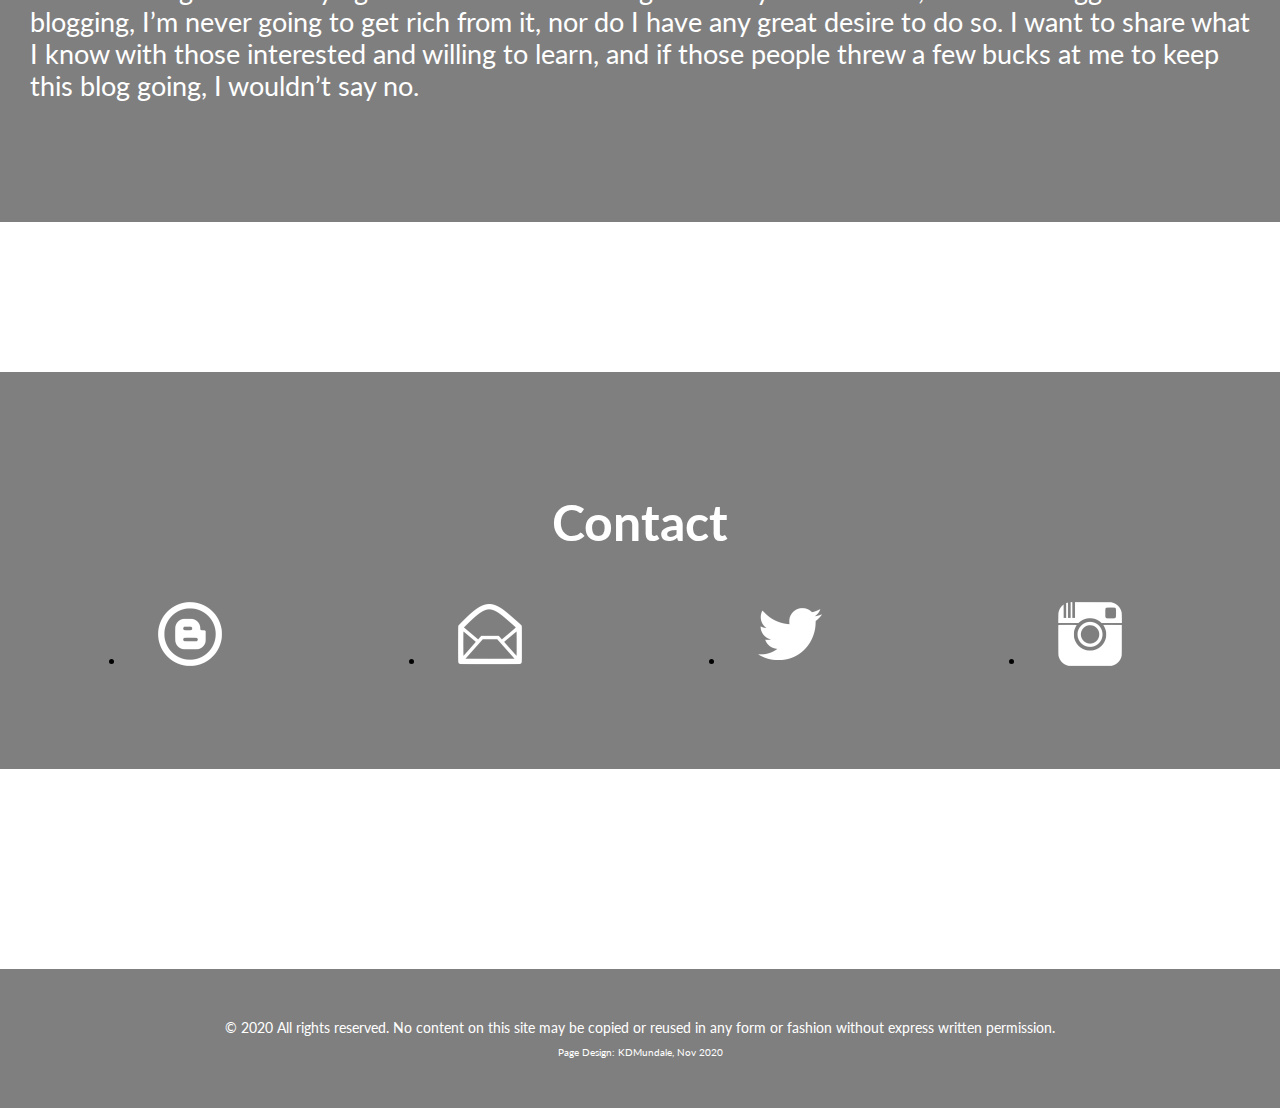
==== commit 1fa2c5a4: "moved text blocks around tonfill out sections for effect" ====
--- a/index.html
+++ b/index.html
@@ -34,8 +34,32 @@
 
     <section class="main-1">
 
-      <h1>More Information Here</h1>
-      <h2>Maybe a little text</h2>
+      <div class="text-container3">
+      <p>Hart-Celler refers to the two politicians principally responsible for the
+      1965 Immigration and Nationality Act (the INA for short), Representative
+      Emanuel Celler (D-NY), then Chairman of the House Judiciary Committee, and
+      Democratic Senator Philip Hart of Michigan.</p>
+
+      <p>For probably two years, I went by “Title 8” on Twitter; but was routinely
+      accused of being a ‘bot’ or a Russian Troll—I’ll have you know my trolling
+      is 100% American, despite English not being my first language and my reading,
+      writing and speaking more than one, Worse, someone; an Immigration Attorney
+      if I recall correctly, once suggested I was a poor (read: cheap) imitation
+      of @CrimeADay, so I decided some fine-tuning of my brand was required.
+      I’m vehemently opposed to the 1965 revision of the INA, primarily because
+      of the long-term damage I think it’s done to the United States. Still,
+      from a human-sounding standpoint, it was far better than the alternatives:</p>
+
+      <ul class="in-text-ul">
+        <li>Johnson-Reed, the Immigration Act of 1924;</li>
+        <li>McCarran-Walter, the Immigration and Nationality Act of 1952, amended
+          by the Hart-Celler Act in 1965, and sounds like a bit character from Grumpy Old Men;</li>
+        <li>Simpson-Mazzoli, the Immigration Control Act, better known as the 1986 amnesty;</li>
+        <li>IIRA-IRA (pronounced Eye-IRA-IRA), the Illegal Immigration Reform
+          and Immigrant Responsibility Act of 1996.</li>
+      </ul>
+      </div>
+
 
         <ul class="more-links">
 
@@ -61,31 +85,6 @@
     <section id="about">
 
     <div class="text-container">
-      <h1>Who is Hart Celler?</h1>
-
-      <p>Hart-Celler refers to the two politicians principally responsible for the
-      1965 Immigration and Nationality Act (the INA for short), Representative
-      Emanuel Celler (D-NY), then Chairman of the House Judiciary Committee, and
-      Democratic Senator Philip Hart of Michigan.</p>
-
-      <p>For probably two years, I went by “Title 8” on Twitter; but was routinely
-      accused of being a ‘bot’ or a Russian Troll—I’ll have you know my trolling
-      is 100% American, despite English not being my first language and my reading,
-      writing and speaking more than one, Worse, someone; an Immigration Attorney
-      if I recall correctly, once suggested I was a poor (read: cheap) imitation
-      of @CrimeADay, so I decided some fine-tuning of my brand was required.
-      I’m vehemently opposed to the 1965 revision of the INA, primarily because
-      of the long-term damage I think it’s done to the United States. Still,
-      from a human-sounding standpoint, it was far better than the alternatives:</p>
-
-      <ul class="in-text-ul">
-        <li>Johnson-Reed, the Immigration Act of 1924;</li>
-        <li>McCarran-Walter, the Immigration and Nationality Act of 1952, amended
-          by the Hart-Celler Act in 1965, and sounds like a bit character from Grumpy Old Men;</li>
-        <li>Simpson-Mazzoli, the Immigration Control Act, better known as the 1986 amnesty;</li>
-        <li>IIRA-IRA (pronounced Eye-IRA-IRA), the Illegal Immigration Reform
-          and Immigrant Responsibility Act of 1996.</li>
-      </ul>
 
       <p>At this point, I should probably offer the following as a disclaimer:</p>
 
@@ -122,18 +121,6 @@
         through three Presidential administrations, I’ve enforced immigration
         following Honorable Discharge from the U.S. Marine Corps.</p>
 
-      <p>For some, that I tweet and now blog anonymously serves as grounds to
-        discount what I write, but to those who know me personally and Internet
-        strangers willing to verify what I say about immigration law, the quality
-        of my arguments and the citations I routinely provide speak for themselves.
-        My wife regularly refers to my time spent on Twitter as a tremendous waste
-        (both of my time and talent) and cites the adage about buying a cow when
-        the milk’s given away for free. Still, while she suggested I start blogging,
-        I’m never going to get rich from it, nor do I have any great desire to
-        do so. I want to share what I know with those interested and willing to
-        learn, and if those people threw a few bucks at me to keep this blog going,
-        I wouldn’t say no.</p>
-
       <p>Finally, I’d like to thank my friends for their support and encouragement,
         and friends, and acknowledge those who have asked me to start a newsletter,
         podcast, etc. To them, I’ll say let’s start with this and see how things go.</p>
@@ -162,7 +149,19 @@
           </tr>
         </tbody>
       </table>
-      <p>Some text here.</p>
+      <div class="text-container2">
+      <p>For some, that I tweet and now blog anonymously serves as grounds to
+        discount what I write, but to those who know me personally and Internet
+        strangers willing to verify what I say about immigration law, the quality
+        of my arguments and the citations I routinely provide speak for themselves.
+        My wife regularly refers to my time spent on Twitter as a tremendous waste
+        (both of my time and talent) and cites the adage about buying a cow when
+        the milk’s given away for free. Still, while she suggested I start blogging,
+        I’m never going to get rich from it, nor do I have any great desire to
+        do so. I want to share what I know with those interested and willing to
+        learn, and if those people threw a few bucks at me to keep this blog going,
+        I wouldn’t say no.</p>
+      <div>
 
     </section>
 
--- a/css/master.css
+++ b/css/master.css
@@ -131,7 +131,7 @@
 .main-1 {
   background-color: rgba(0, 0, 0, 0.5);
   width: 100%;
-  margin: 100px auto;
+  margin: 100px 0 50px 0;
   padding: 20px 0px 50px 0px;
 }
 
@@ -182,6 +182,18 @@
   width: 100%;
   padding: 20px;
   margin: 100px auto;
+}
+
+.text-container2 {
+  width: 100%;
+  padding: 30px;
+  margin: 30px auto;
+}
+
+.text-container3 {
+  width: 100%;
+  padding: 30px;
+  margin: 10px auto;
 }
 
 .in-text-ul {
@@ -207,7 +219,7 @@
 }
 
 #donate {
-  text-align: center;
+  text-align: left;
 }
 
 .contact-links {
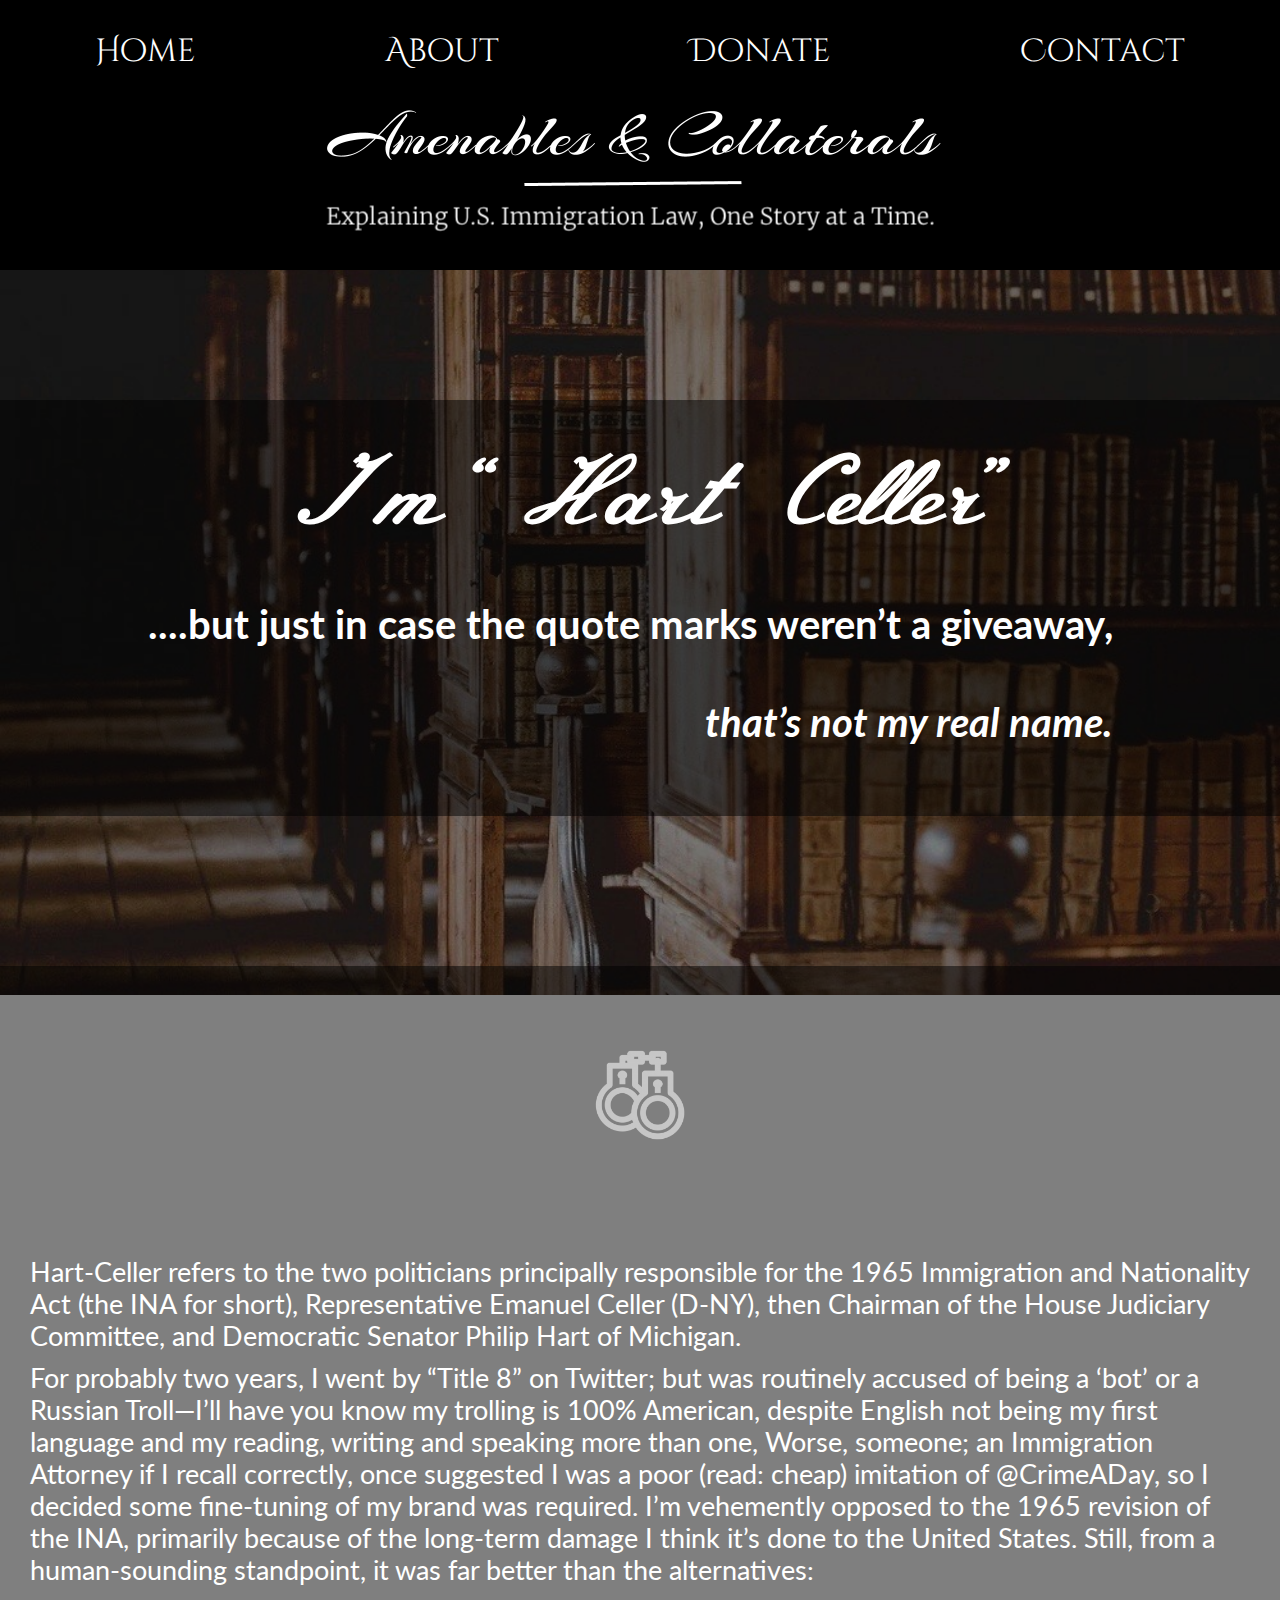
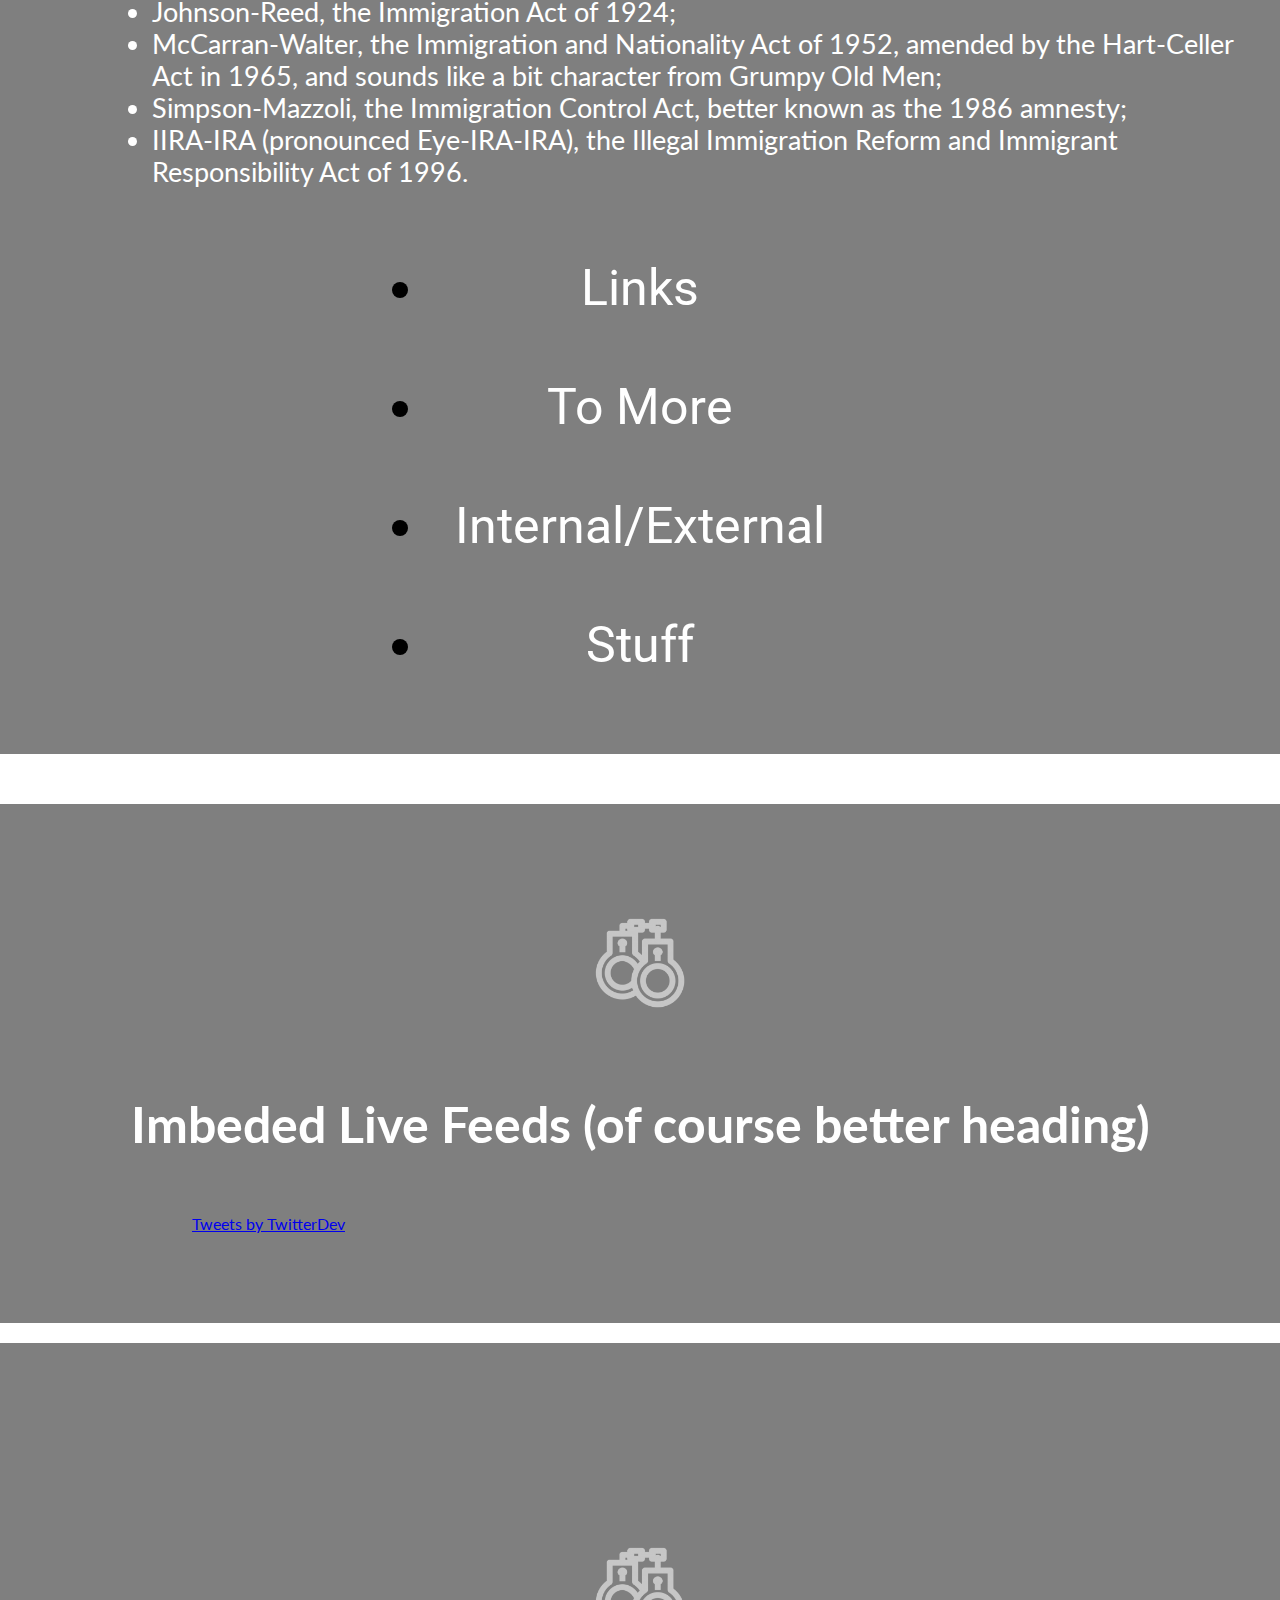
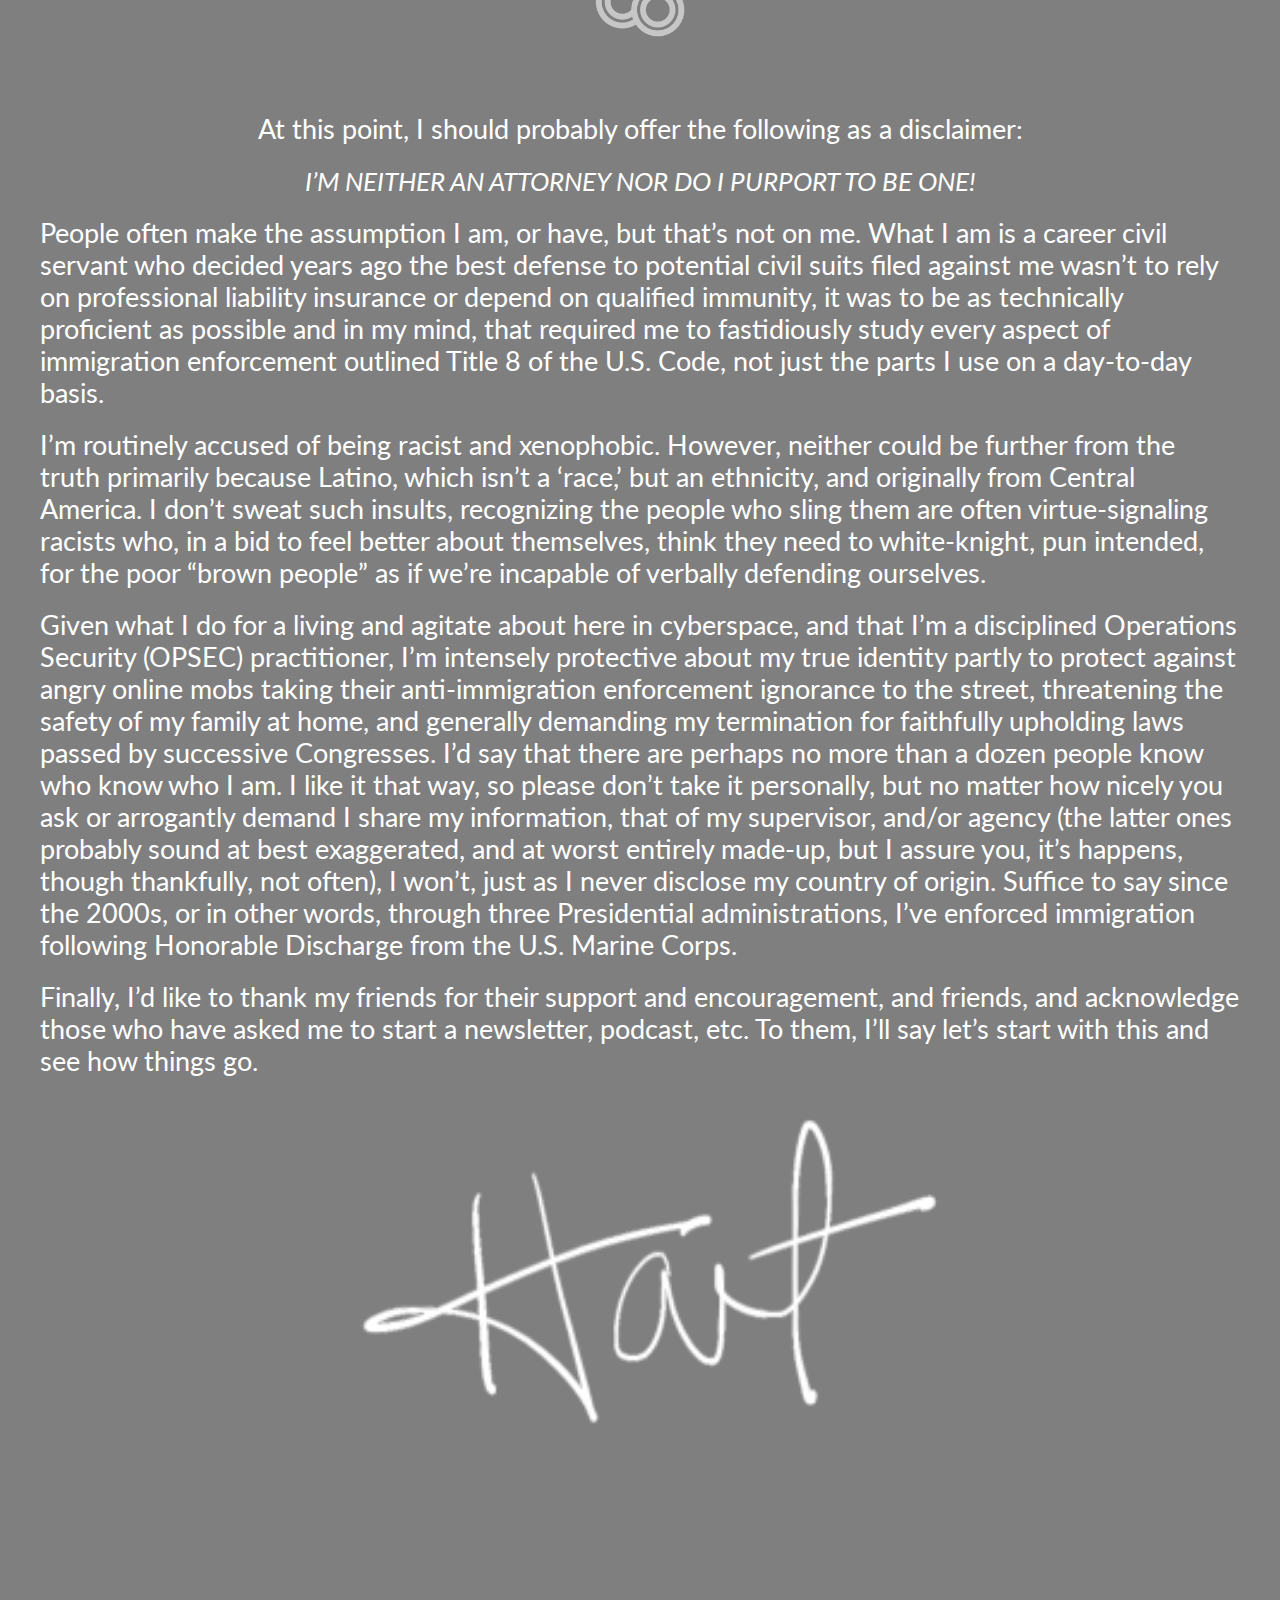
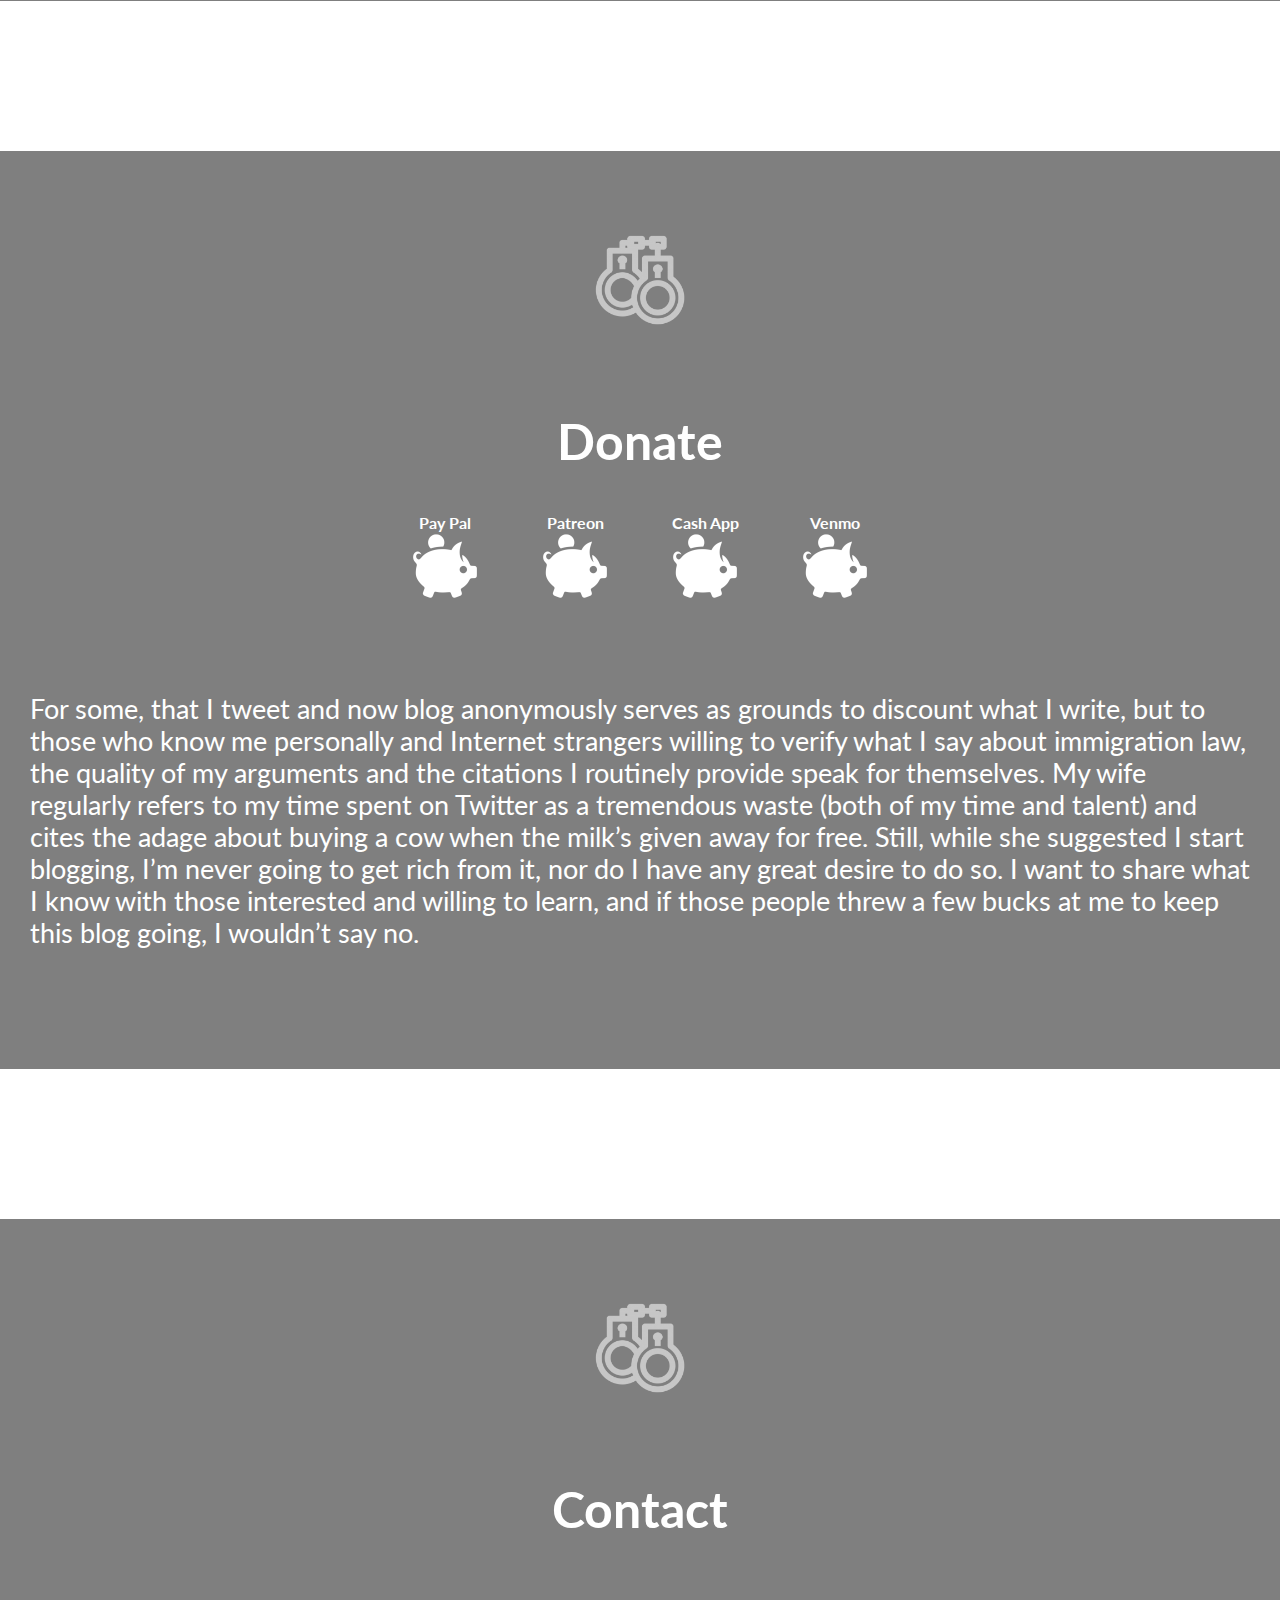
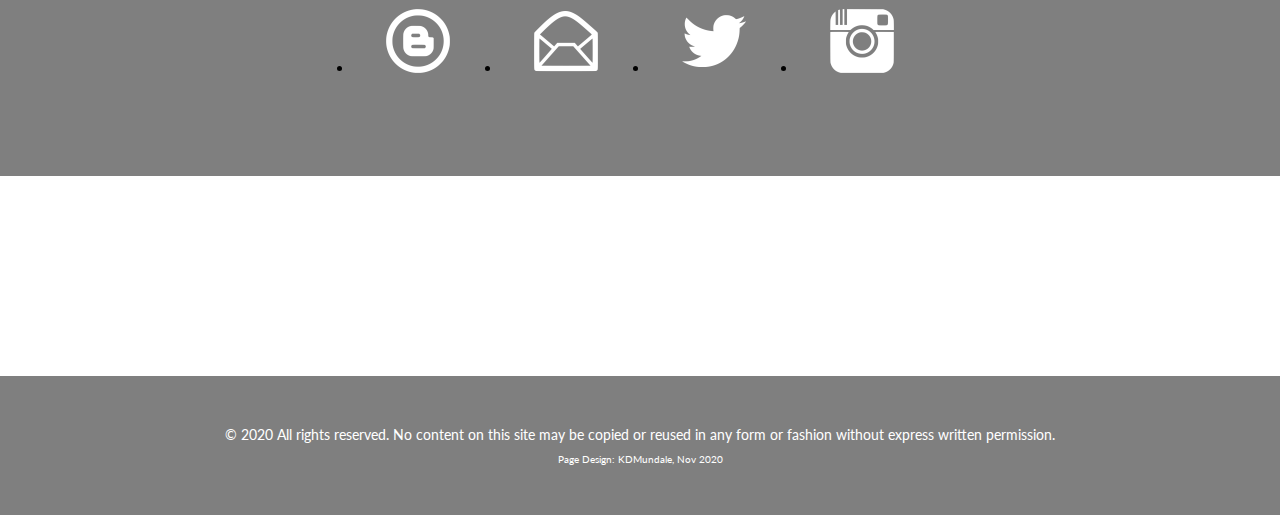
==== commit aef1eb48: "added handcuff icons" ====
--- a/index.html
+++ b/index.html
@@ -34,6 +34,8 @@
 
     <section class="main-1">
 
+      <img class="handcuff-header" src="images/png/cropped-noun_handcuffs_1075266-1-180x180.png" alt="">
+
       <div class="text-container3">
       <p>Hart-Celler refers to the two politicians principally responsible for the
       1965 Immigration and Nationality Act (the INA for short), Representative
@@ -73,6 +75,9 @@
 
     <section class="feeds">
 
+      <img class="handcuff-header" src="images/png/cropped-noun_handcuffs_1075266-1-180x180.png" alt="">
+
+
       <h1>Imbeded Live Feeds (of course better heading)</h1>
 
         <div class="twitter-container">
@@ -85,6 +90,8 @@
     <section id="about">
 
     <div class="text-container">
+      <img class="handcuff-header" src="images/png/cropped-noun_handcuffs_1075266-1-180x180.png" alt="">
+
 
       <p>At this point, I should probably offer the following as a disclaimer:</p>
 
@@ -131,7 +138,9 @@
 
     <section id="donate" class="main-1">
 
-      <h1 class="extra-margin">Donate</h1>
+      <img class="handcuff-header" src="images/png/cropped-noun_handcuffs_1075266-1-180x180.png" alt="">
+
+      <h1 >Donate</h1>
 
       <table>
         <tbody>
@@ -167,7 +176,9 @@
 
     <section id="contact" class="main-1">
 
-      <h1 class="extra-margin">Contact</h1>
+      <img class="handcuff-header" src="images/png/cropped-noun_handcuffs_1075266-1-180x180.png" alt="">
+
+      <h1 >Contact</h1>
 
 
 
--- a/css/master.css
+++ b/css/master.css
@@ -58,7 +58,7 @@
 
 .nav-links {
   font-family: 'Cinzel Decorative';
-  font-size: calc(10px + 25 * ((100vw - 300px)/1300));
+  font-size: calc(13px + 25 * ((100vw - 300px)/1300));
   color: white;
   text-decoration: none;
   padding: 15px;
@@ -79,7 +79,8 @@
 .heart-h1 {
   font-size: calc(30px + 85 * ((100vw - 300px)/1300));
   font-family: 'Meie Script';
-  margin: 20px auto;
+  margin: 20px;
+  text-align: left;
 }
 
 h1 {
@@ -94,6 +95,7 @@
   font-family: 'Lato';
   font-size: calc(10px + 40 * ((100vw - 300px)/1300));
   text-align: right;
+  padding-right: 20px;
 }
 
 h2 {
@@ -102,6 +104,11 @@
   text-align: center;
   margin: 20px;
   color: white;
+}
+
+.handcuff-header {
+  width: 100px;
+  margin: 60px auto;
 }
 
 .more-links {
@@ -129,6 +136,9 @@
 }
 
 .main-1 {
+  display: flex;
+  flex-direction: column;
+  align-items: center;
   background-color: rgba(0, 0, 0, 0.5);
   width: 100%;
   margin: 100px 0 50px 0;
@@ -145,6 +155,9 @@
 }
 
 .feeds {
+  display: flex;
+  flex-direction: column;
+  align-items: center;
   padding: 50px 0 50px 0;
   background-color: rgba(0, 0, 0, 0.5);
 }
@@ -173,12 +186,15 @@
 
 #about {
   width: 100%;
-  margin: 100px 0 50px 0;
+  margin: 20px 0 50px 0;
   background-color: rgba(0, 0, 0, 0.5);
   padding: 20px 20px 20px 20px;
 }
 
 .text-container {
+  display: flex;
+  flex-direction: column;
+  align-items: center;
   width: 100%;
   padding: 20px;
   margin: 100px auto;
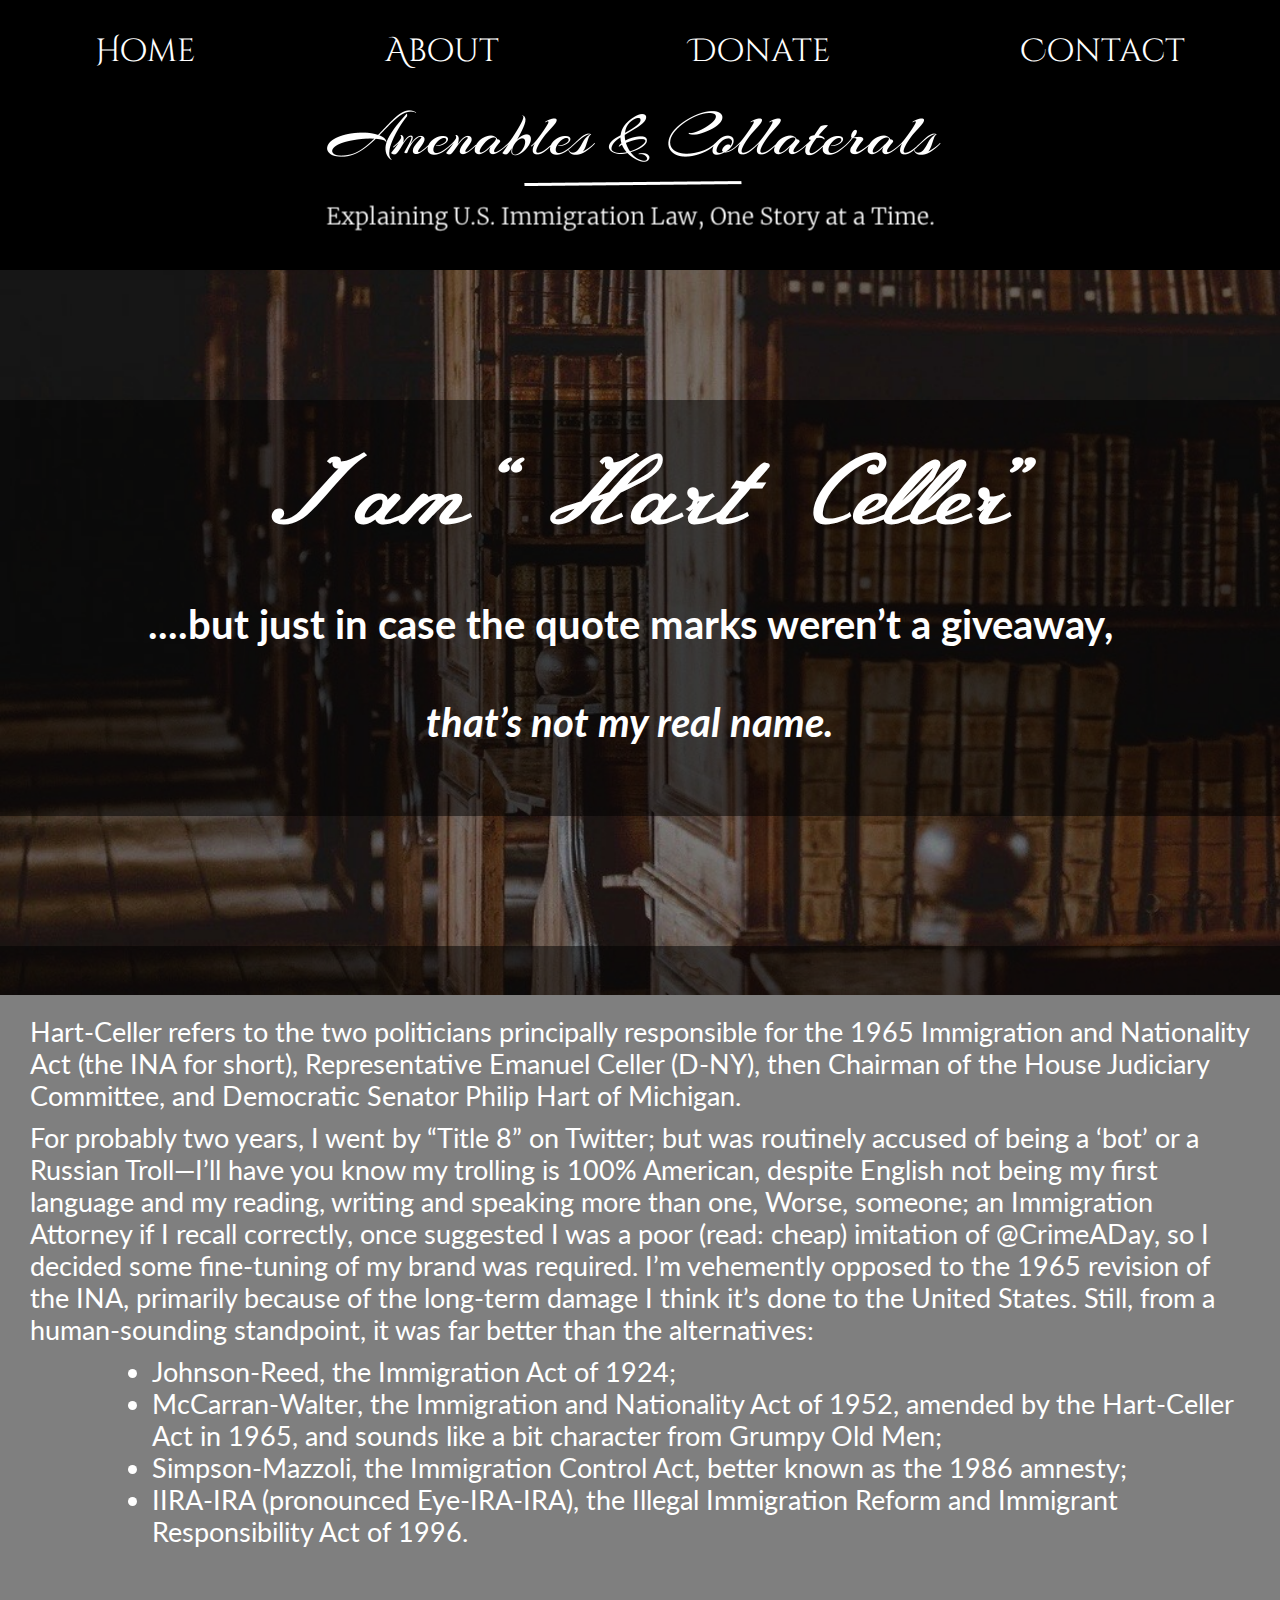
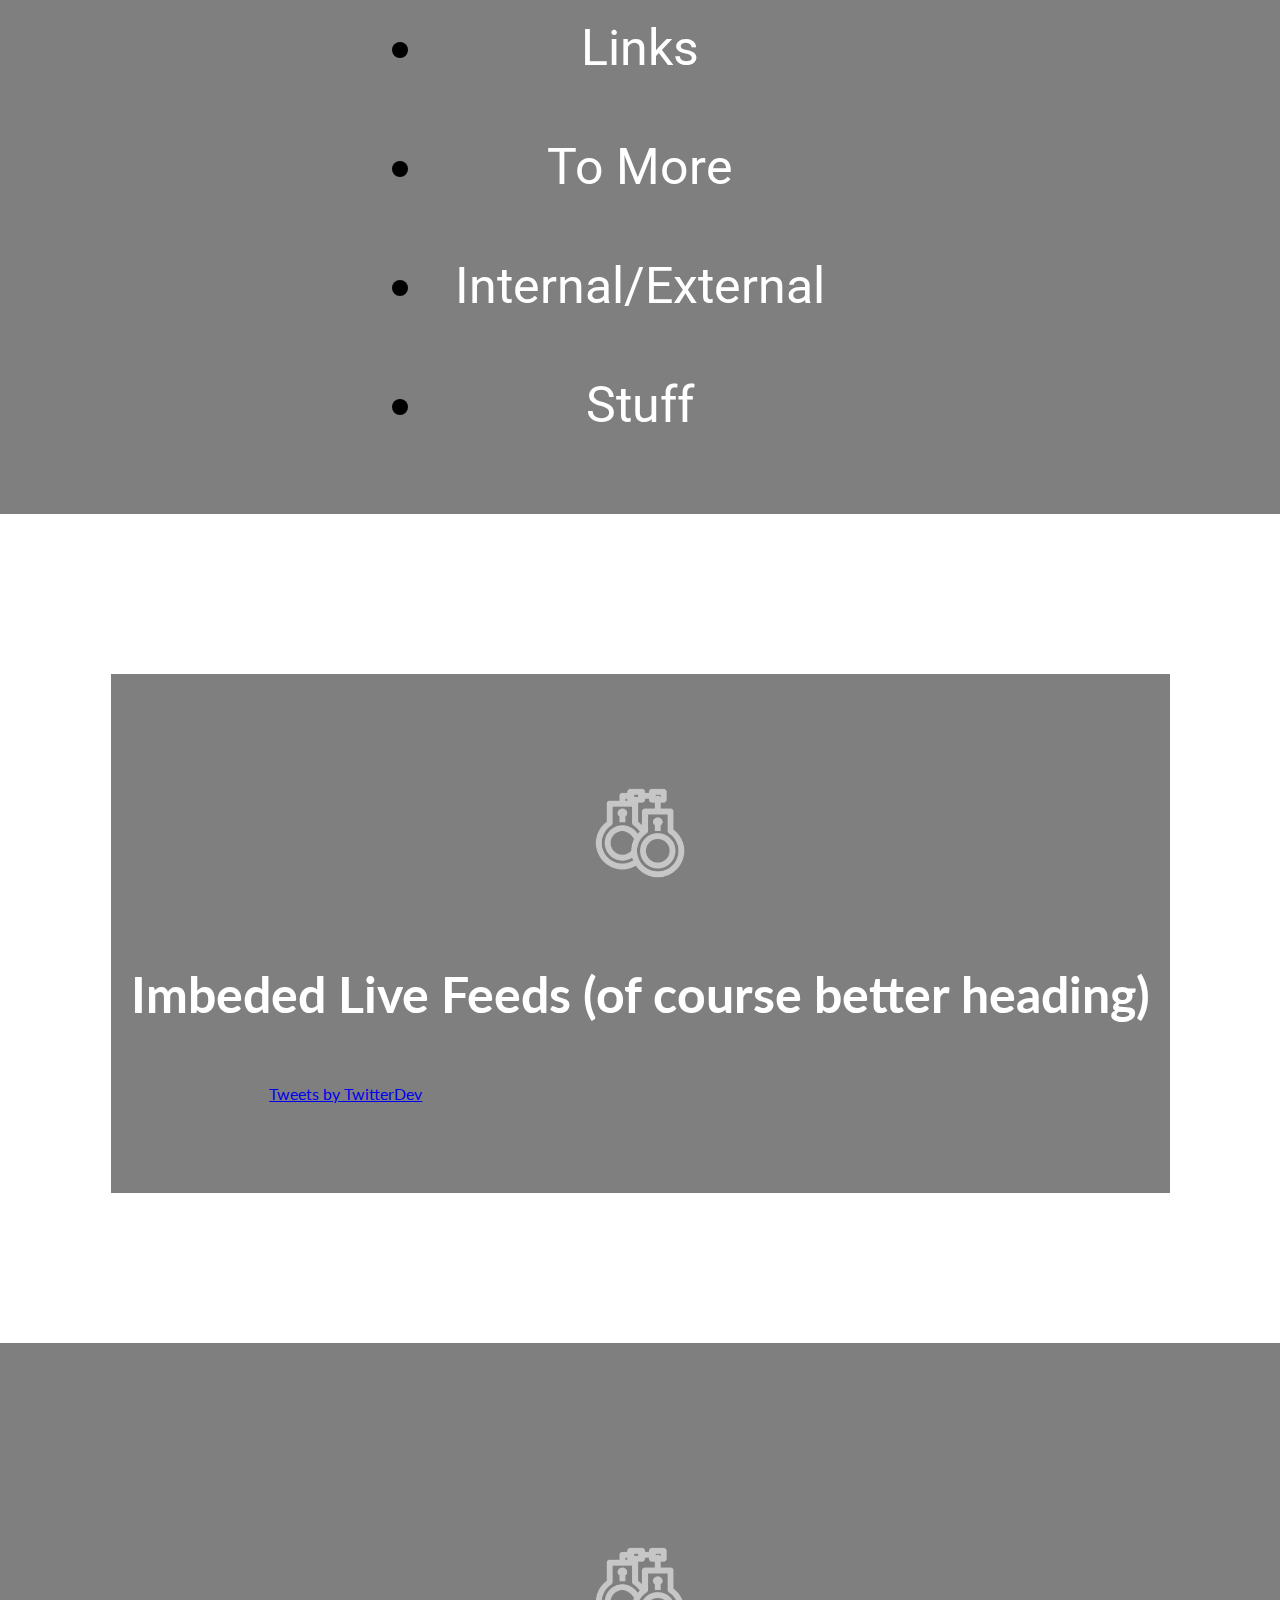
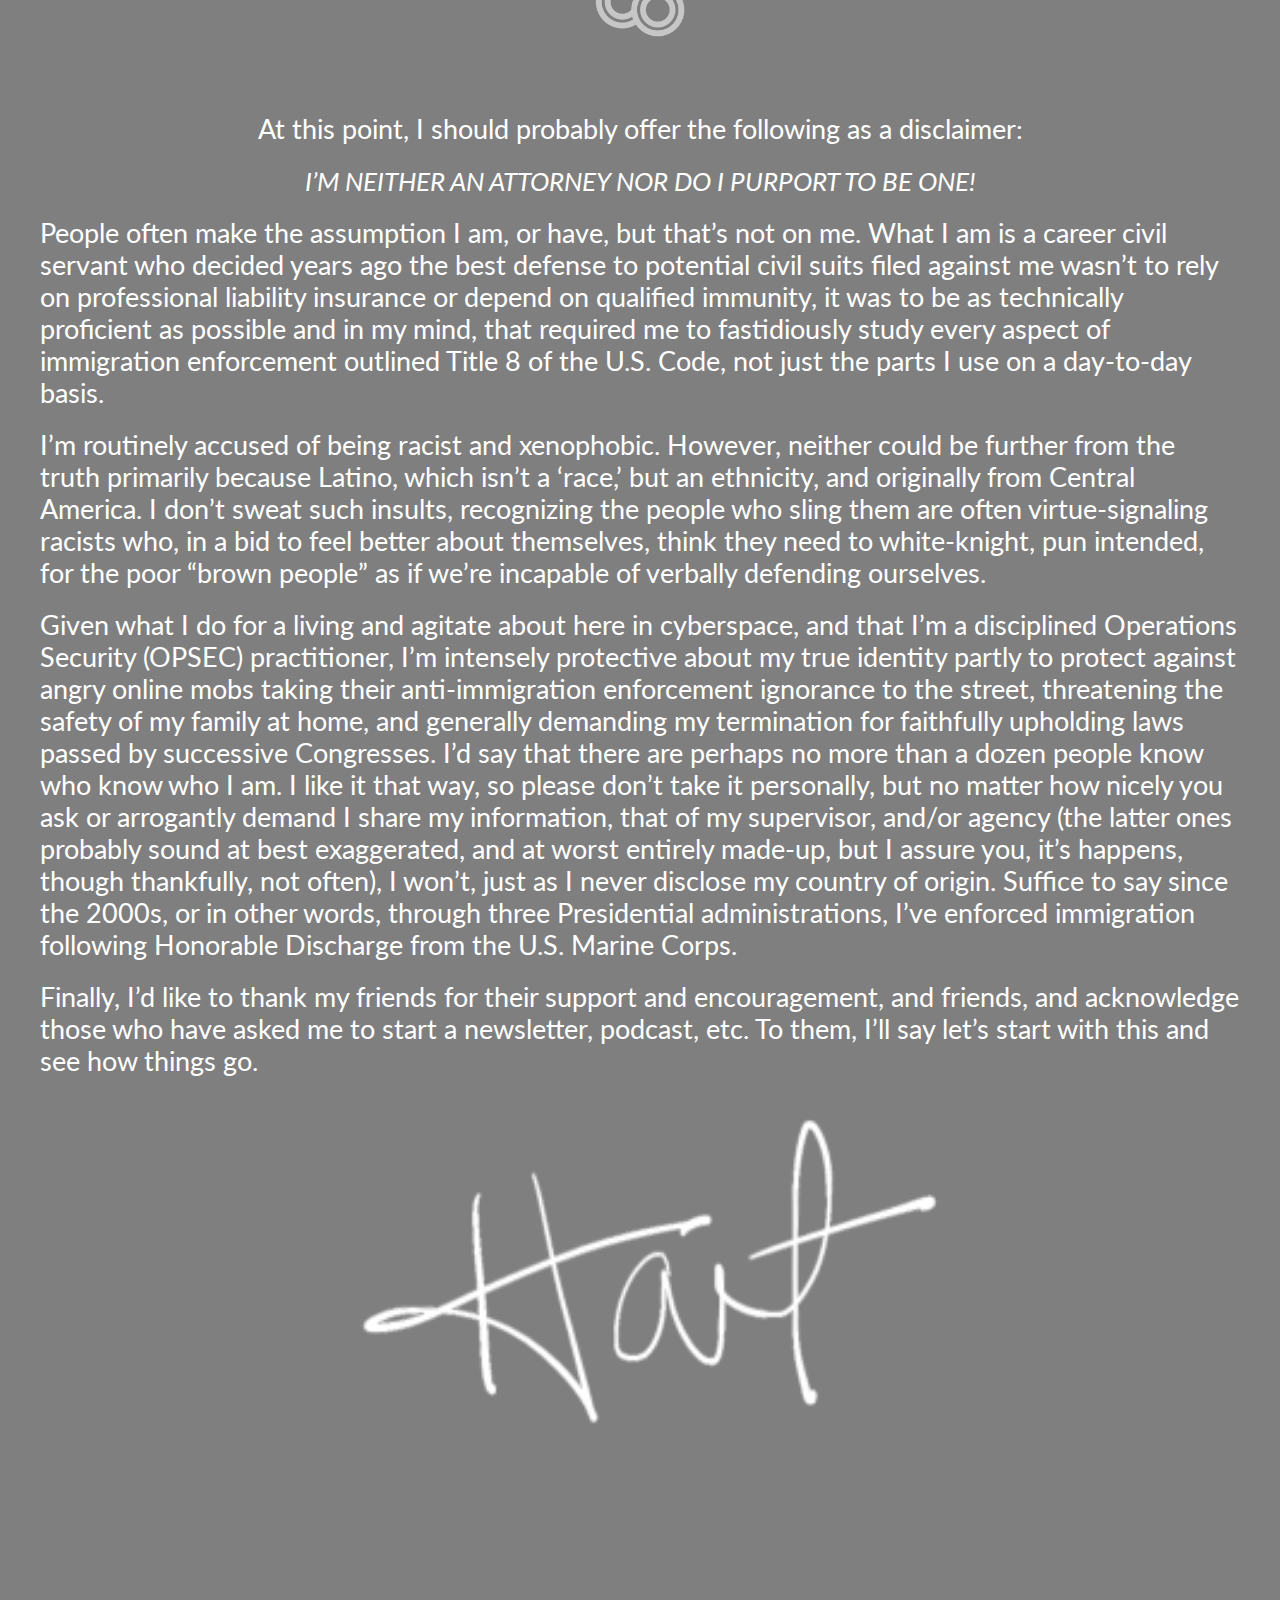
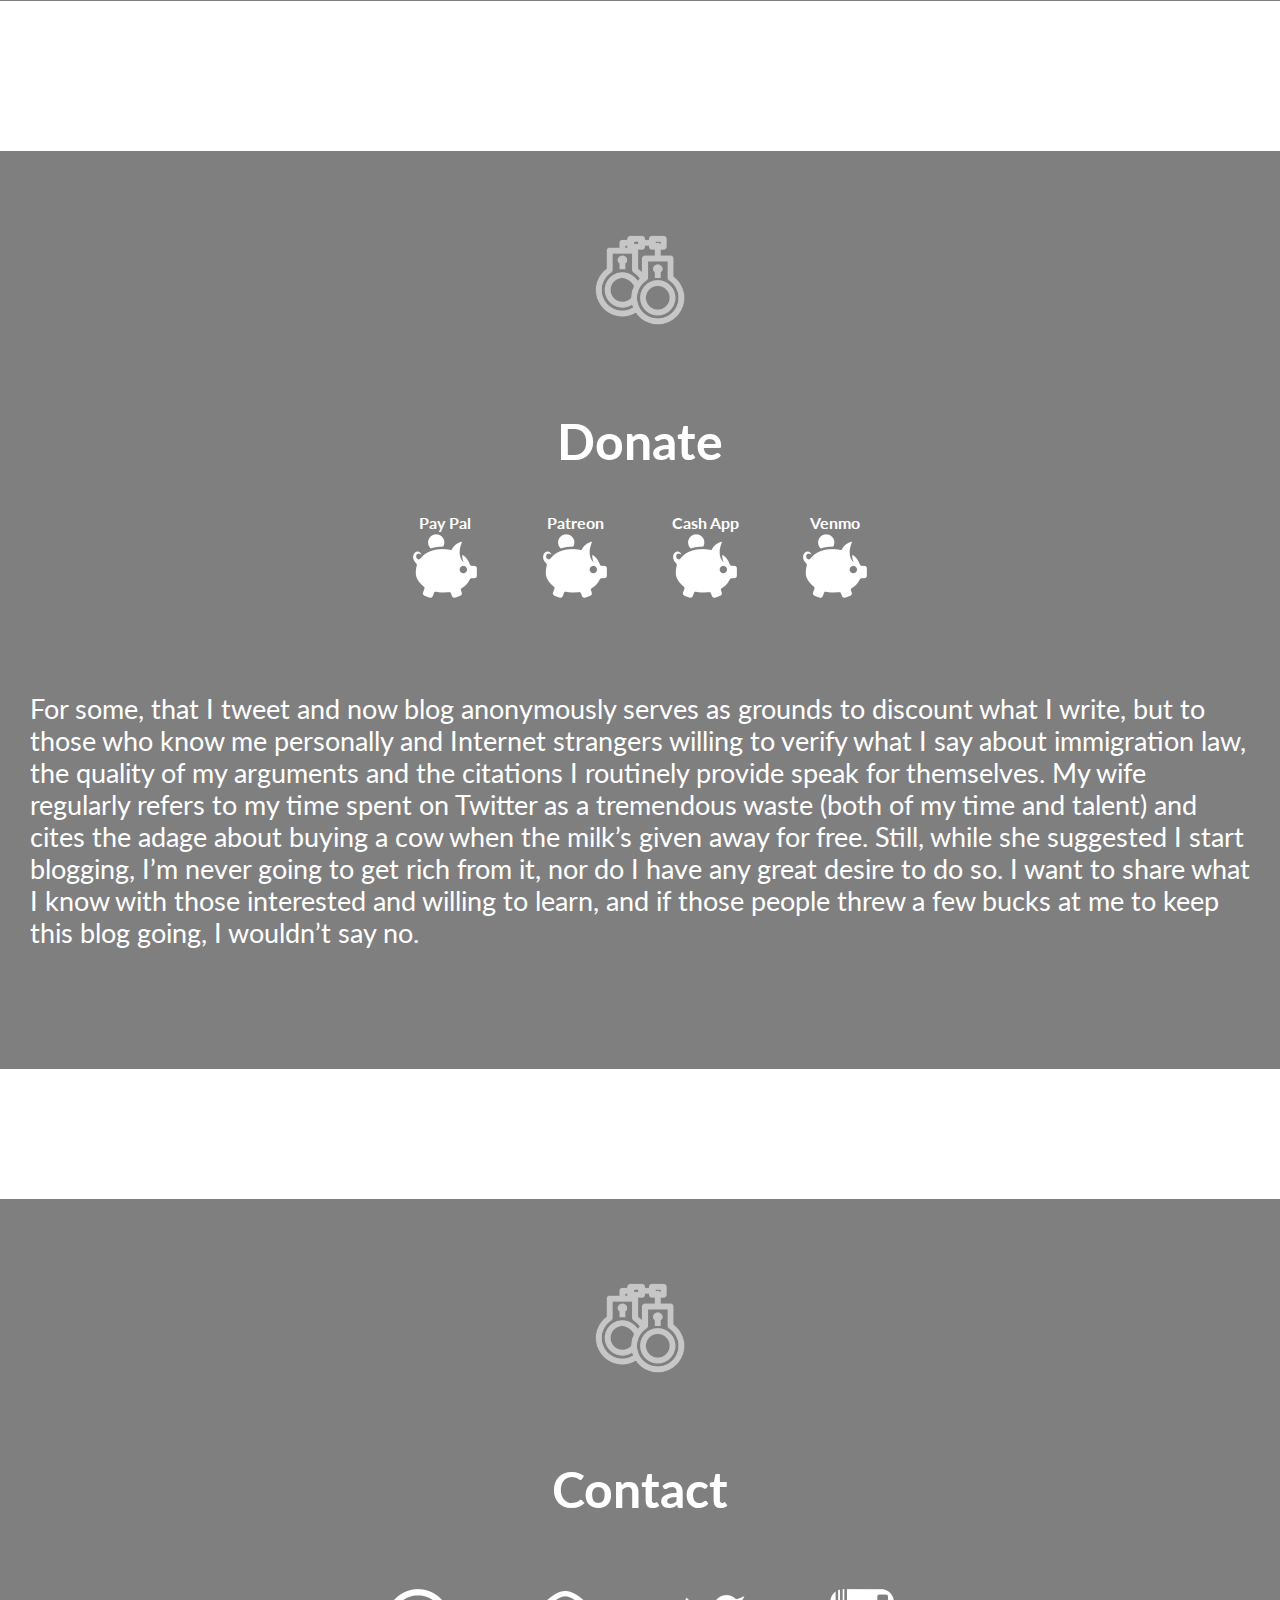
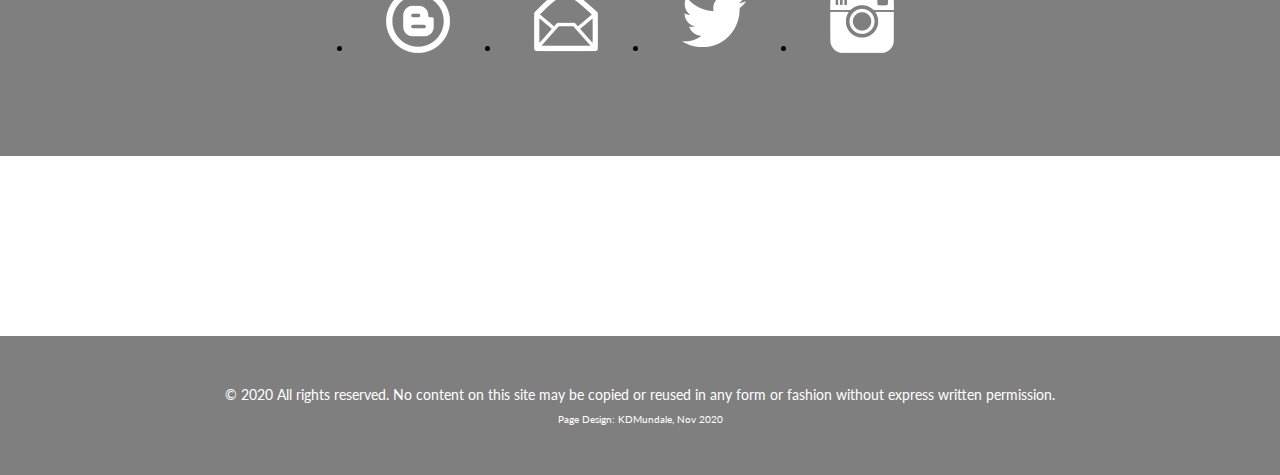
==== commit b3e7b6c0: "css" ====
--- a/index.html
+++ b/index.html
@@ -11,22 +11,22 @@
     <header>
       <nav>
         <ul class="nav-links-ul">
-          <li><a class="nav-links" href="#logo">Home</a></li>
+          <li><a class="nav-links" href="#home">Home</a></li>
           <li><a class="nav-links" href="#about">About</a></li>
           <li><a class="nav-links" href="#donate">Donate</a></li>
           <li><a class="nav-links" href="#contact">Contact</a></li>
         </ul>
       </nav>
 
-      <img class="main-logo" id="logo" src="images/png/WhiteLogo.png" alt="">
+      <img class="main-logo" id="home" src="images/png/WhiteLogo.png" alt="">
 
     </header>
 
-    <main id="home">
+    <main >
 
     <section  class="main-1">
 
-      <h1 class="heart-h1">I’m “Hart Celler”</h1>
+      <h1 class="heart-h1">I am “Hart Celler”</h1>
       <h2 class="heart-h2">....but just in case the quote marks weren’t a giveaway,<br><br>
         <span>that’s not my real name.</span></h2>
 
@@ -34,34 +34,31 @@
 
     <section class="main-1">
 
-      <img class="handcuff-header" src="images/png/cropped-noun_handcuffs_1075266-1-180x180.png" alt="">
-
       <div class="text-container3">
-      <p>Hart-Celler refers to the two politicians principally responsible for the
-      1965 Immigration and Nationality Act (the INA for short), Representative
-      Emanuel Celler (D-NY), then Chairman of the House Judiciary Committee, and
-      Democratic Senator Philip Hart of Michigan.</p>
-
-      <p>For probably two years, I went by “Title 8” on Twitter; but was routinely
-      accused of being a ‘bot’ or a Russian Troll—I’ll have you know my trolling
-      is 100% American, despite English not being my first language and my reading,
-      writing and speaking more than one, Worse, someone; an Immigration Attorney
-      if I recall correctly, once suggested I was a poor (read: cheap) imitation
-      of @CrimeADay, so I decided some fine-tuning of my brand was required.
-      I’m vehemently opposed to the 1965 revision of the INA, primarily because
-      of the long-term damage I think it’s done to the United States. Still,
-      from a human-sounding standpoint, it was far better than the alternatives:</p>
-
-      <ul class="in-text-ul">
-        <li>Johnson-Reed, the Immigration Act of 1924;</li>
-        <li>McCarran-Walter, the Immigration and Nationality Act of 1952, amended
-          by the Hart-Celler Act in 1965, and sounds like a bit character from Grumpy Old Men;</li>
-        <li>Simpson-Mazzoli, the Immigration Control Act, better known as the 1986 amnesty;</li>
-        <li>IIRA-IRA (pronounced Eye-IRA-IRA), the Illegal Immigration Reform
-          and Immigrant Responsibility Act of 1996.</li>
-      </ul>
+        <p>Hart-Celler refers to the two politicians principally responsible for the
+        1965 Immigration and Nationality Act (the INA for short), Representative
+        Emanuel Celler (D-NY), then Chairman of the House Judiciary Committee, and
+        Democratic Senator Philip Hart of Michigan.</p>
+
+        <p>For probably two years, I went by “Title 8” on Twitter; but was routinely
+        accused of being a ‘bot’ or a Russian Troll—I’ll have you know my trolling
+        is 100% American, despite English not being my first language and my reading,
+        writing and speaking more than one, Worse, someone; an Immigration Attorney
+        if I recall correctly, once suggested I was a poor (read: cheap) imitation
+        of @CrimeADay, so I decided some fine-tuning of my brand was required.
+        I’m vehemently opposed to the 1965 revision of the INA, primarily because
+        of the long-term damage I think it’s done to the United States. Still,
+        from a human-sounding standpoint, it was far better than the alternatives:</p>
+
+        <ul class="in-text-ul">
+          <li>Johnson-Reed, the Immigration Act of 1924;</li>
+          <li>McCarran-Walter, the Immigration and Nationality Act of 1952, amended
+            by the Hart-Celler Act in 1965, and sounds like a bit character from Grumpy Old Men;</li>
+          <li>Simpson-Mazzoli, the Immigration Control Act, better known as the 1986 amnesty;</li>
+          <li>IIRA-IRA (pronounced Eye-IRA-IRA), the Illegal Immigration Reform
+            and Immigrant Responsibility Act of 1996.</li>
+        </ul>
       </div>
-
 
         <ul class="more-links">
 
--- a/css/master.css
+++ b/css/master.css
@@ -30,7 +30,7 @@
   background-color: black;
 }
 
-#logo{
+#home{
   width:100%;
   object-fit: scale-down;
   padding-top: 80px;
@@ -94,7 +94,7 @@
 .heart-h2 {
   font-family: 'Lato';
   font-size: calc(10px + 40 * ((100vw - 300px)/1300));
-  text-align: right;
+  text-align: center;
   padding-right: 20px;
 }
 
@@ -141,7 +141,7 @@
   align-items: center;
   background-color: rgba(0, 0, 0, 0.5);
   width: 100%;
-  margin: 100px 0 50px 0;
+  margin: 100px 0 30px 0;
   padding: 20px 0px 50px 0px;
 }
 
@@ -158,6 +158,7 @@
   display: flex;
   flex-direction: column;
   align-items: center;
+  margin: 130px auto;
   padding: 50px 0 50px 0;
   background-color: rgba(0, 0, 0, 0.5);
 }
